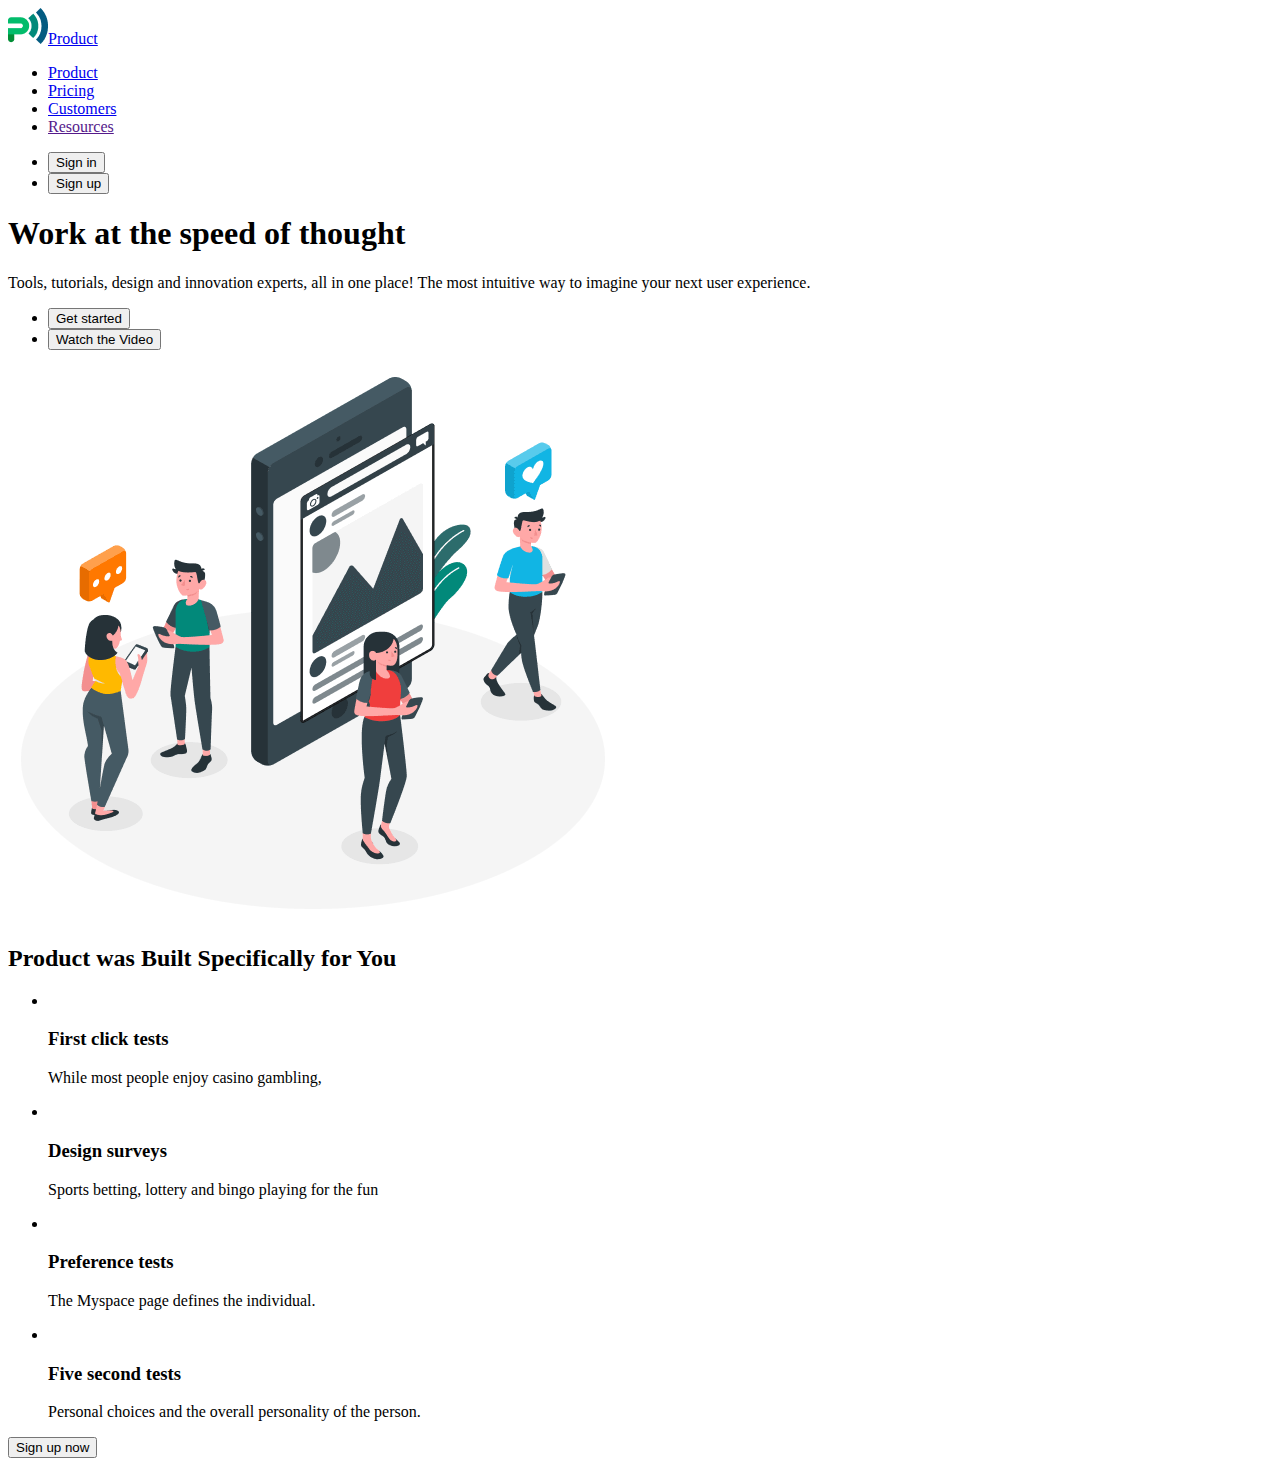
==== index.html @ 496a437f "add html and img" ====
<!DOCTYPE html>
<html lang="en">
  <head>
    <meta charset="UTF-8" />
    <meta name="viewport" content="width=device-width, initial-scale=1.0" />
    <title>blanded-117-7-8</title>
  </head>
  <body>
    <header>
      <nav>
        <a href="./index.html"><img src="./images/logo.png" />Product</a>
        <ul>
          <li><a href="./index.html">Product</a></li>
          <li><a href="./pricing.html">Pricing</a></li>
          <li><a href="./customers.html">Customers</a></li>
          <li><a href="">Resources</a></li>
        </ul>
      </nav>
      <ul>
        <li><button type="button">Sign in</button></li>
        <li><button type="button">Sign up</button></li>
      </ul>
    </header>

    <main>
      <section>
        <h1>Work at the speed of thought</h1>
        <p>
          Tools, tutorials, design and innovation experts, all in one place! The
          most intuitive way to imagine your next user experience.
        </p>
        <ul>
          <li><button type="button">Get started</button></li>
          <li><button type="button">Watch the Video</button></li>
        </ul>
        <img
          src="./images/product-section-1.png"
          alt="image-1"
          width="610"
          height="555"
        />
      </section>
      <section>
        <h2>Product was Built Specifically for You</h2>
        <ul>
          <li>
            <img src="" alt="" />
            <h3>First click tests</h3>
            <p>While most people enjoy casino gambling,</p>
          </li>
          <li>
            <img src="" alt="" />
            <h3>Design surveys</h3>
            <p>Sports betting, lottery and bingo playing for the fun</p>
          </li>
          <li>
            <img src="" alt="" />
            <h3>Preference tests</h3>
            <p>The Myspace page defines the individual.</p>
          </li>
          <li>
            <img src="" alt="" />
            <h3>Five second tests</h3>
            <p>Personal choices and the overall personality of the person.</p>
          </li>
        </ul>
        <button type="button">Sign up now</button>
      </section>
    </main>

    <footer></footer>
  </body>
</html>
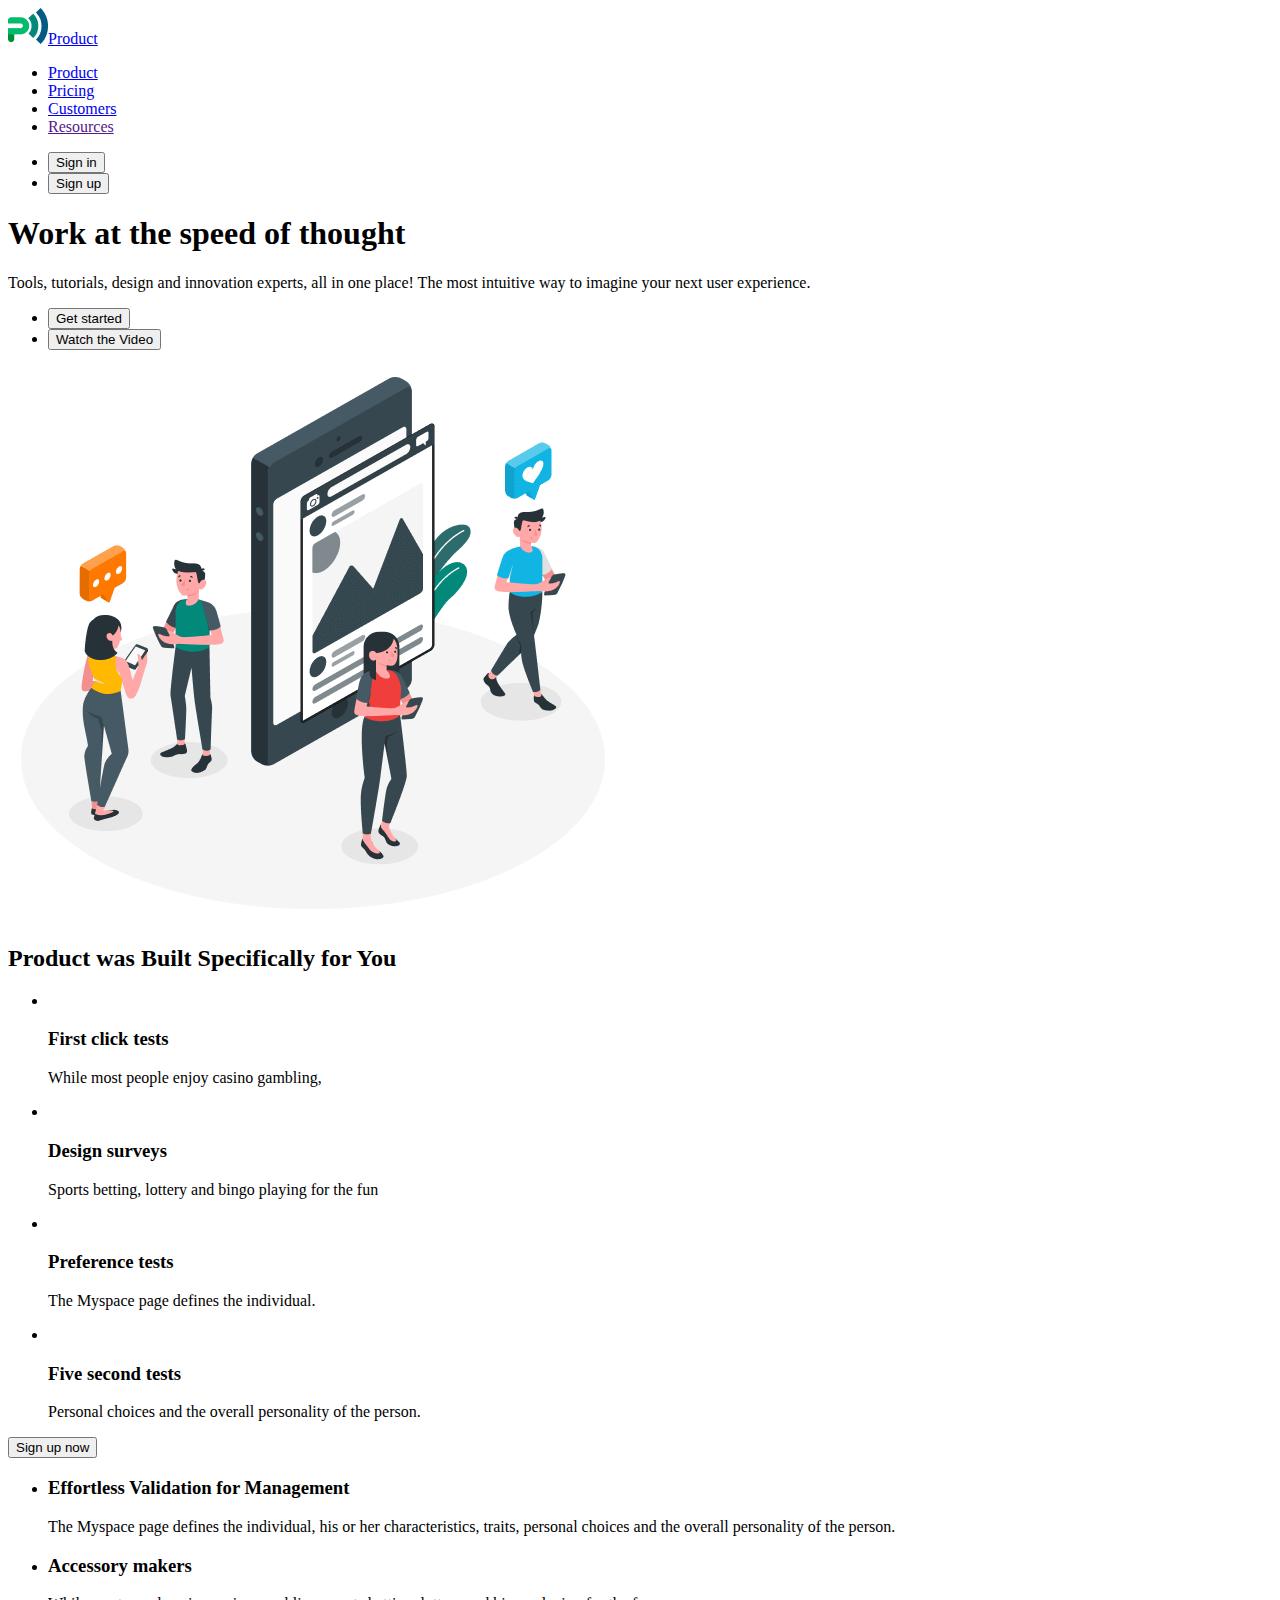
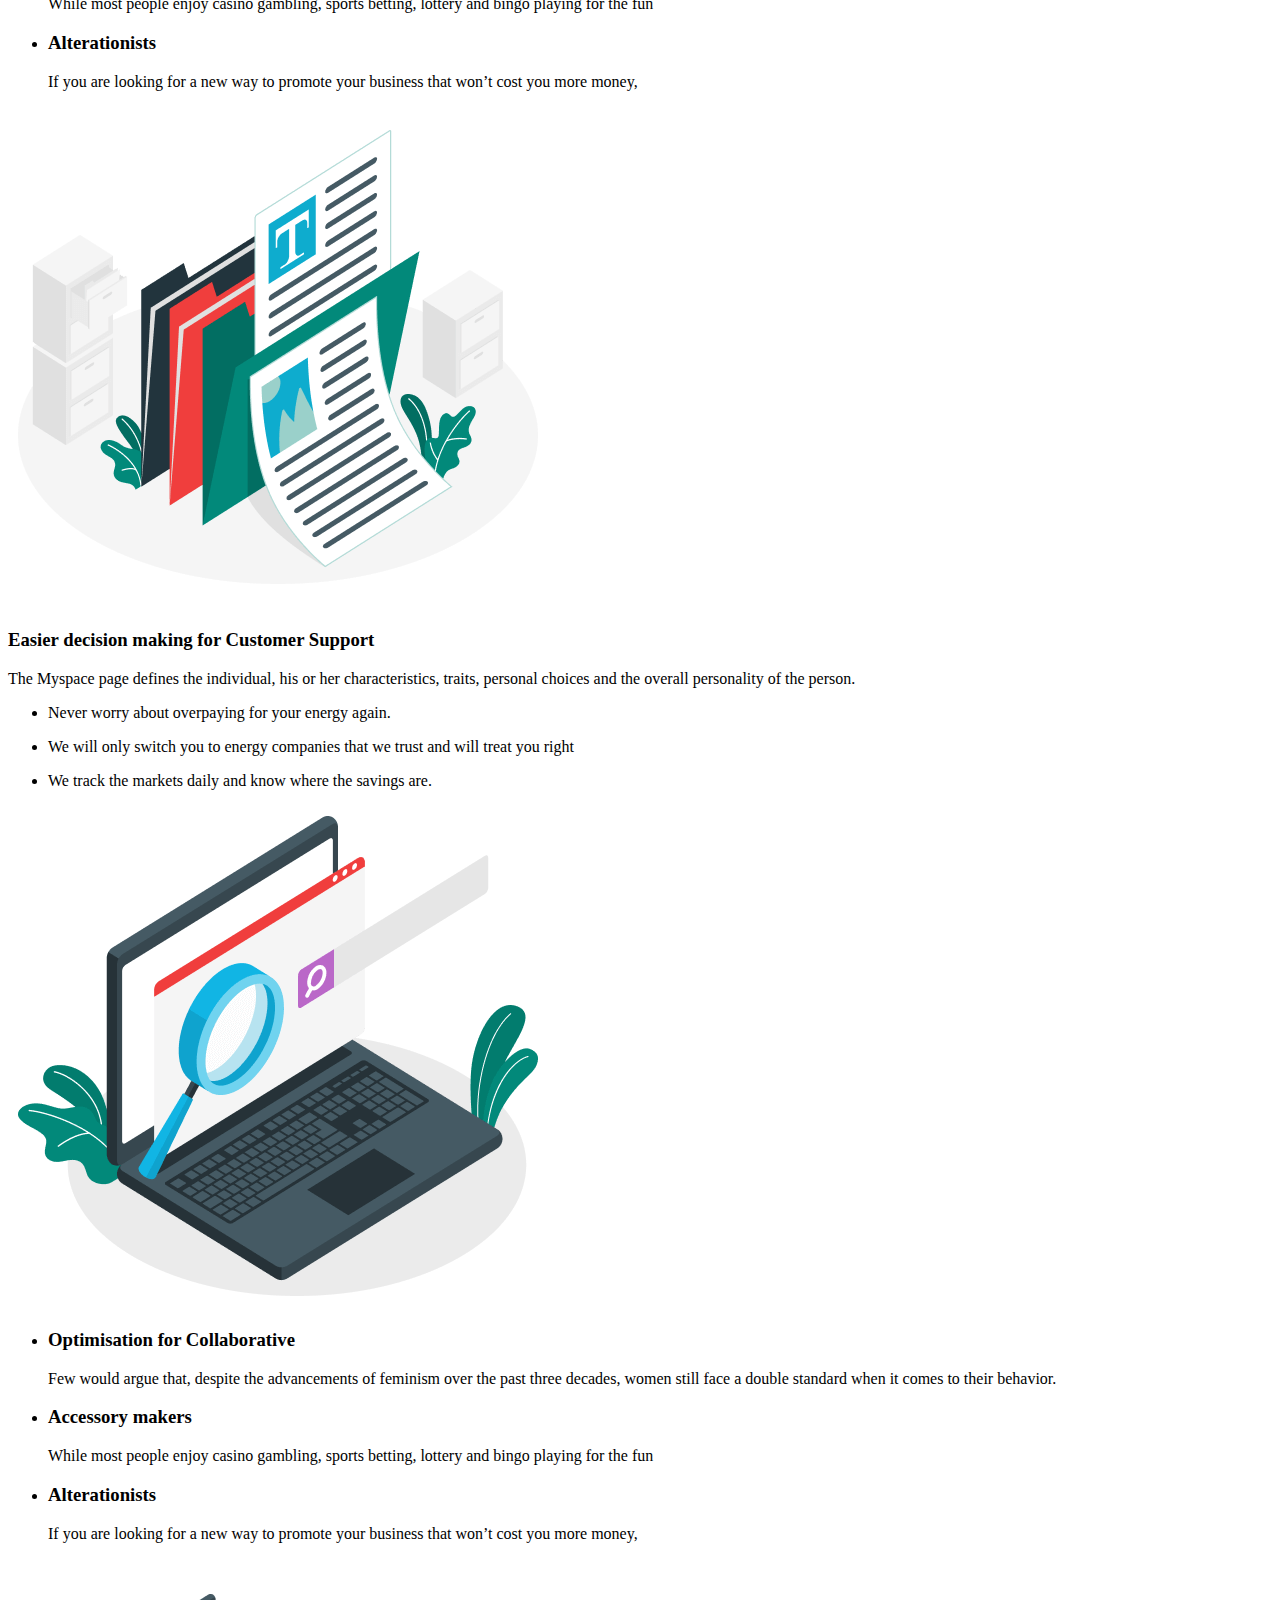
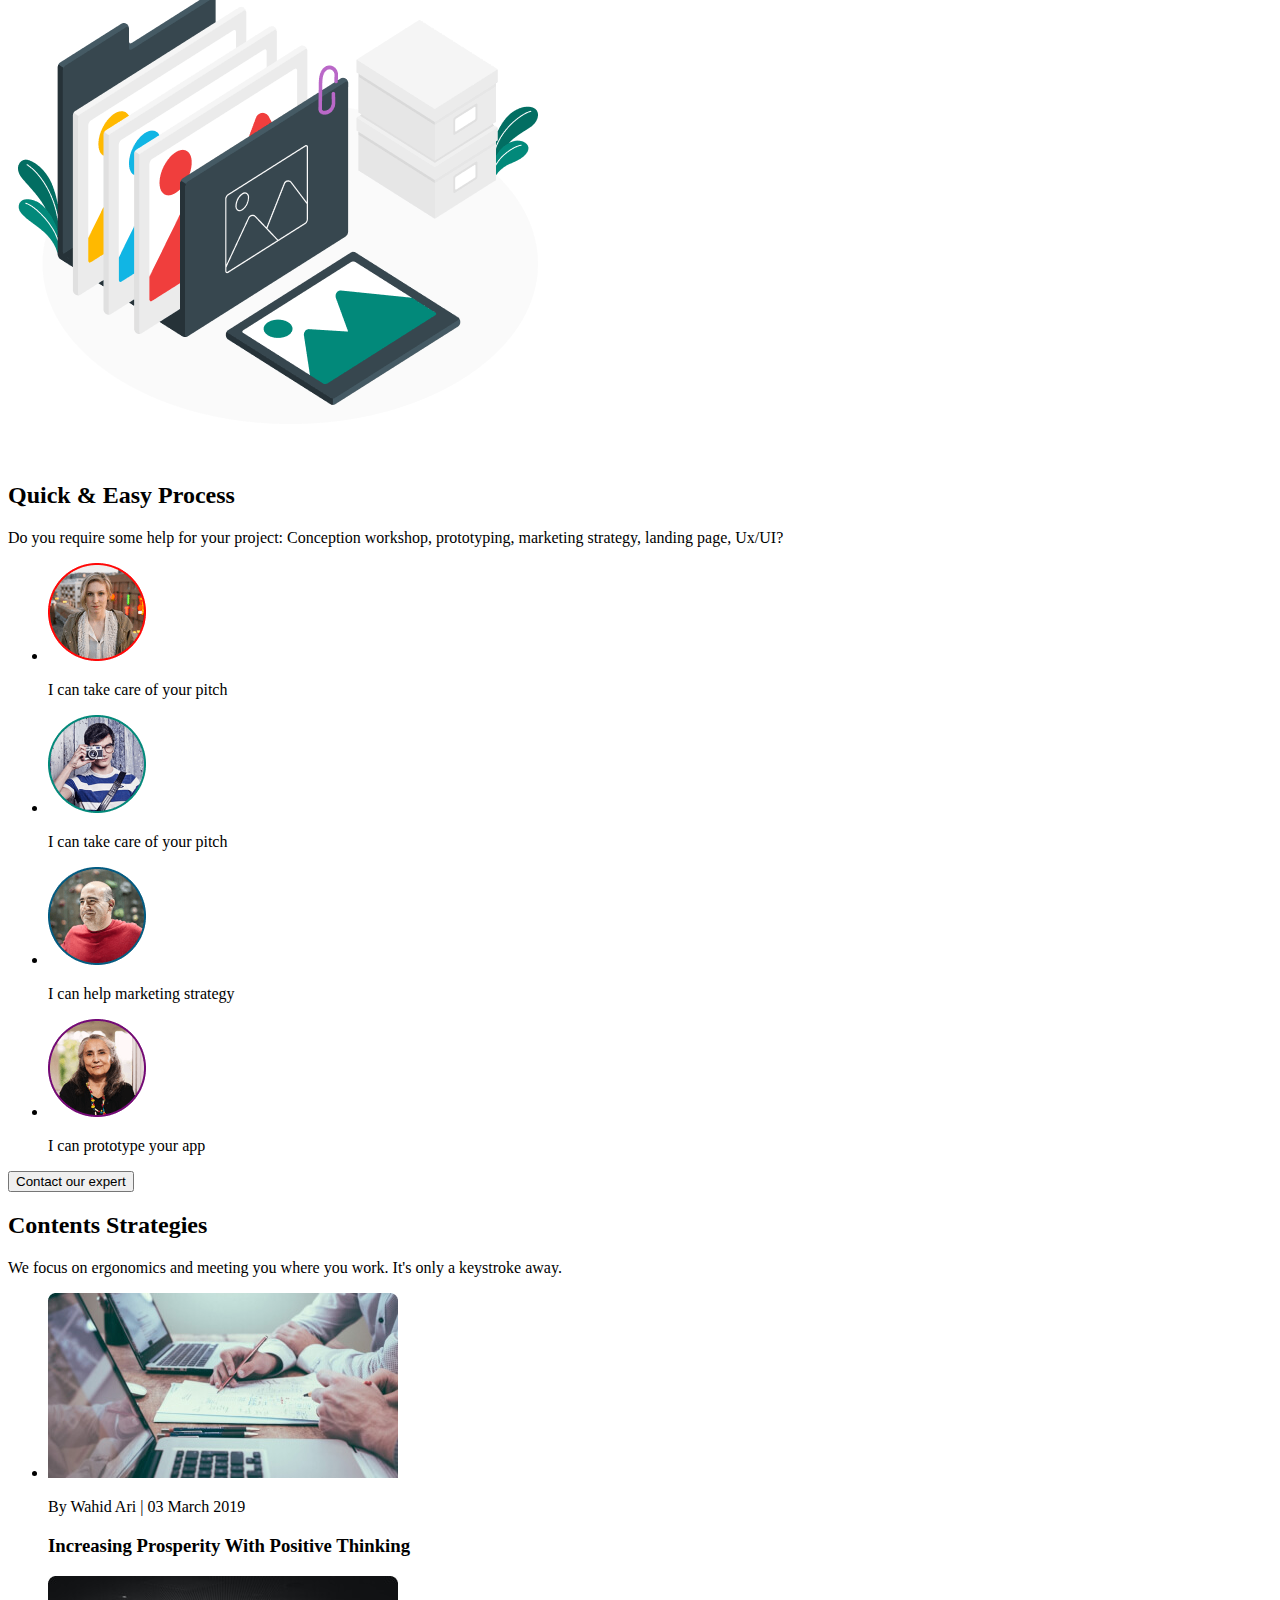
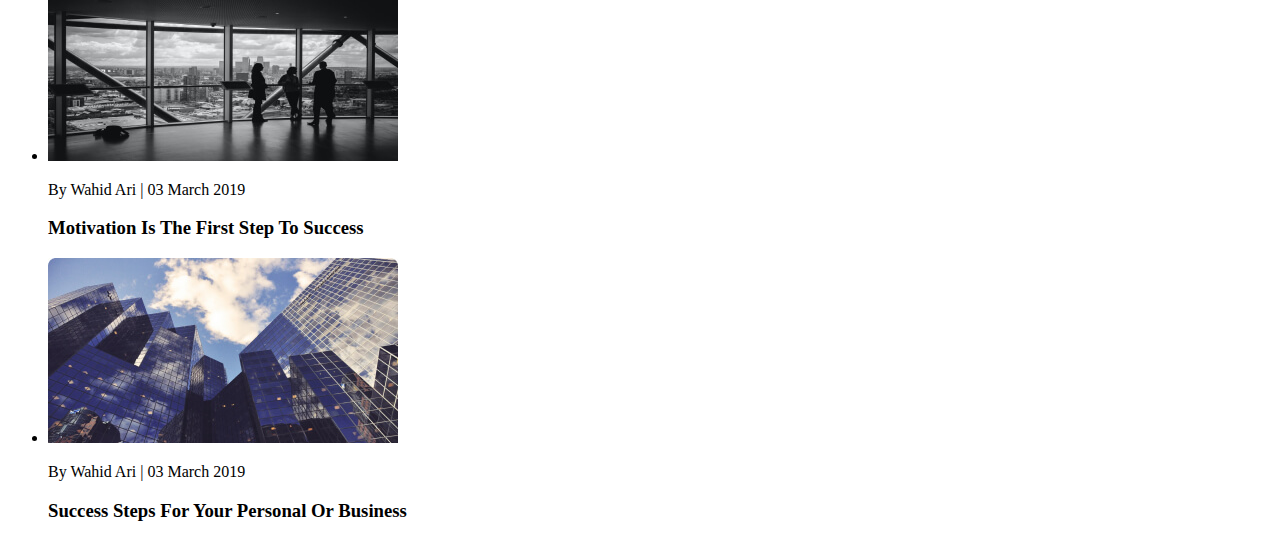
==== commit 043cd9dd: "add html and img" ====
--- a/index.html
+++ b/index.html
@@ -66,6 +66,138 @@
         </ul>
         <button type="button">Sign up now</button>
       </section>
+
+      <section>
+        <ul>
+          <li>
+            <h3>Effortless Validation for Management</h3>
+            <p>
+              The Myspace page defines the individual, his or her
+              characteristics, traits, personal choices and the overall
+              personality of the person.
+            </p>
+          </li>
+          <li>
+            <h3>Accessory makers</h3>
+            <p>
+              While most people enjoy casino gambling, sports betting, lottery
+              and bingo playing for the fun
+            </p>
+          </li>
+          <li>
+            <h3>Alterationists</h3>
+            <p>
+              If you are looking for a new way to promote your business that
+              won’t cost you more money,
+            </p>
+          </li>
+        </ul>
+        <img src="./images/management-img.png" alt="management-img" />
+      </section>
+
+      <section>
+        <h3>Easier decision making for Customer Support</h3>
+        <p>
+          The Myspace page defines the individual, his or her characteristics,
+          traits, personal choices and the overall personality of the person.
+        </p>
+        <ul>
+          <li>
+            <p>Never worry about overpaying for your energy again.</p>
+          </li>
+          <li>
+            <p>
+              We will only switch you to energy companies that we trust and will
+              treat you right
+            </p>
+          </li>
+          <li>
+            <p>We track the markets daily and know where the savings are.</p>
+          </li>
+        </ul>
+        <img src="./images/support-img.png" alt="support-img" />
+      </section>
+
+      <section>
+        <ul>
+          <li>
+            <h3>Optimisation for Collaborative</h3>
+            <p>
+              Few would argue that, despite the advancements of feminism over
+              the past three decades, women still face a double standard when it
+              comes to their behavior.
+            </p>
+          </li>
+          <li>
+            <h3>Accessory makers</h3>
+            <p>
+              While most people enjoy casino gambling, sports betting, lottery
+              and bingo playing for the fun
+            </p>
+          </li>
+          <li>
+            <h3>Alterationists</h3>
+            <p>
+              If you are looking for a new way to promote your business that
+              won’t cost you more money,
+            </p>
+          </li>
+        </ul>
+        <img src="./images/collaboration-img.png" alt="collaboration-img" />
+      </section>
+
+      <section>
+        <h2>Quick & Easy Process</h2>
+        <p>
+          Do you require some help for your project: Conception workshop,
+          prototyping, marketing strategy, landing page, Ux/UI?
+        </p>
+        <ul>
+          <li>
+            <img src="./images/avatar.png" alt="avatar" />
+            <p>I can take care of your pitch</p>
+          </li>
+          <li>
+            <img src="./images/avatar-1.png" alt="avatar-1" />
+            <p>I can take care of your pitch</p>
+          </li>
+          <li>
+            <img src="./images/avatar-2.png" alt="avatar-2" />
+            <p>I can help marketing strategy</p>
+          </li>
+          <li>
+            <img src="./images/avatar-3.png" alt="avatar-3" />
+            <p>I can prototype your app</p>
+          </li>
+        </ul>
+
+        <button type="button">Contact our expert</button>
+      </section>
+
+      <section>
+        <h2>Contents Strategies</h2>
+        <p>
+          We focus on ergonomics and meeting you where you work. It's only a
+          keystroke away.
+        </p>
+        <ul>
+          <li>
+            <img src="./images/news-1.jpg" alt="news-1" />
+            <p>By Wahid Ari | 03 March 2019</p>
+            <h3>Increasing Prosperity With Positive Thinking</h3>
+          </li>
+          <li>
+            <img src="./images/news-2.jpg" alt="news-2" />
+            <p>By Wahid Ari | 03 March 2019</p>
+            <h3>Motivation Is The First Step To Success</h3>
+          </li>
+          <li>
+            <img src="./images/news-3.jpg" alt="news-3" />
+            <p>By Wahid Ari | 03 March 2019</p>
+            <h3>Success Steps For Your Personal Or Business</h3>
+          </li>
+        </ul>
+      </section>
     </main>
 
     <footer></footer>
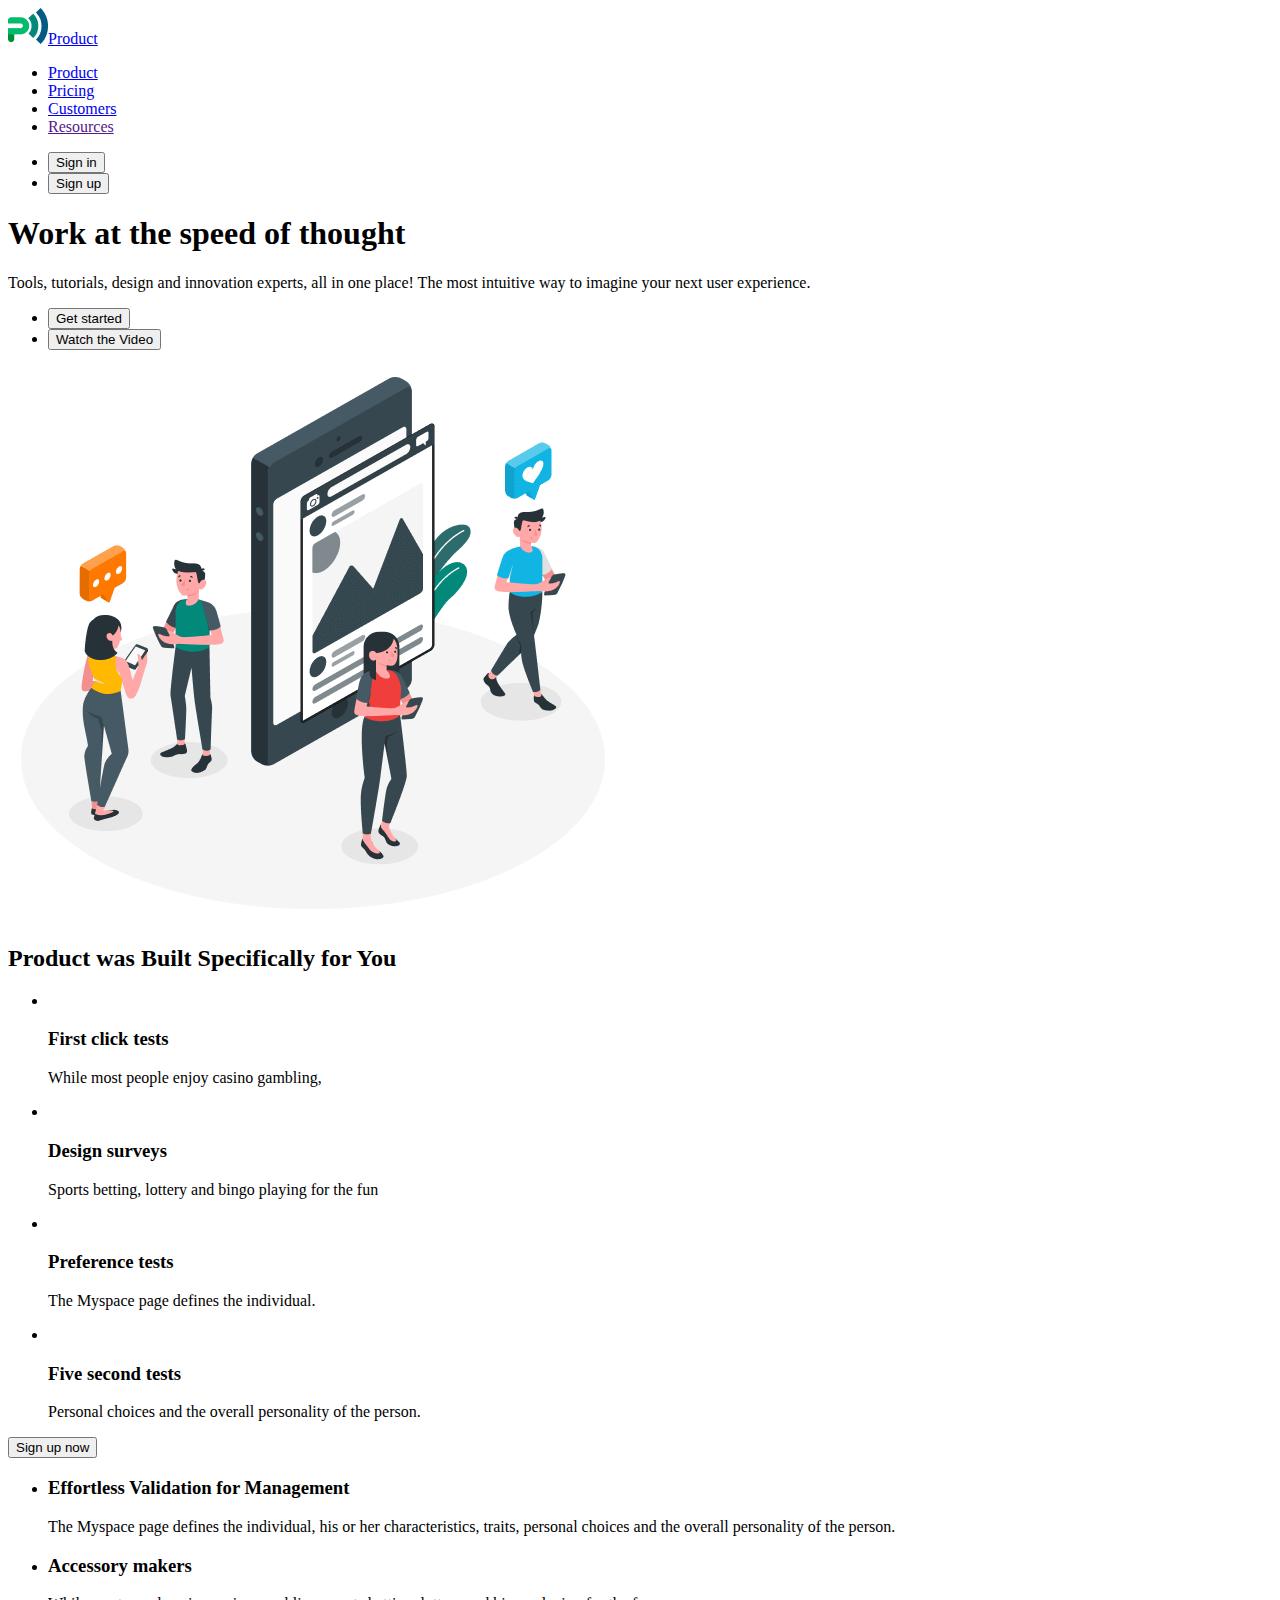
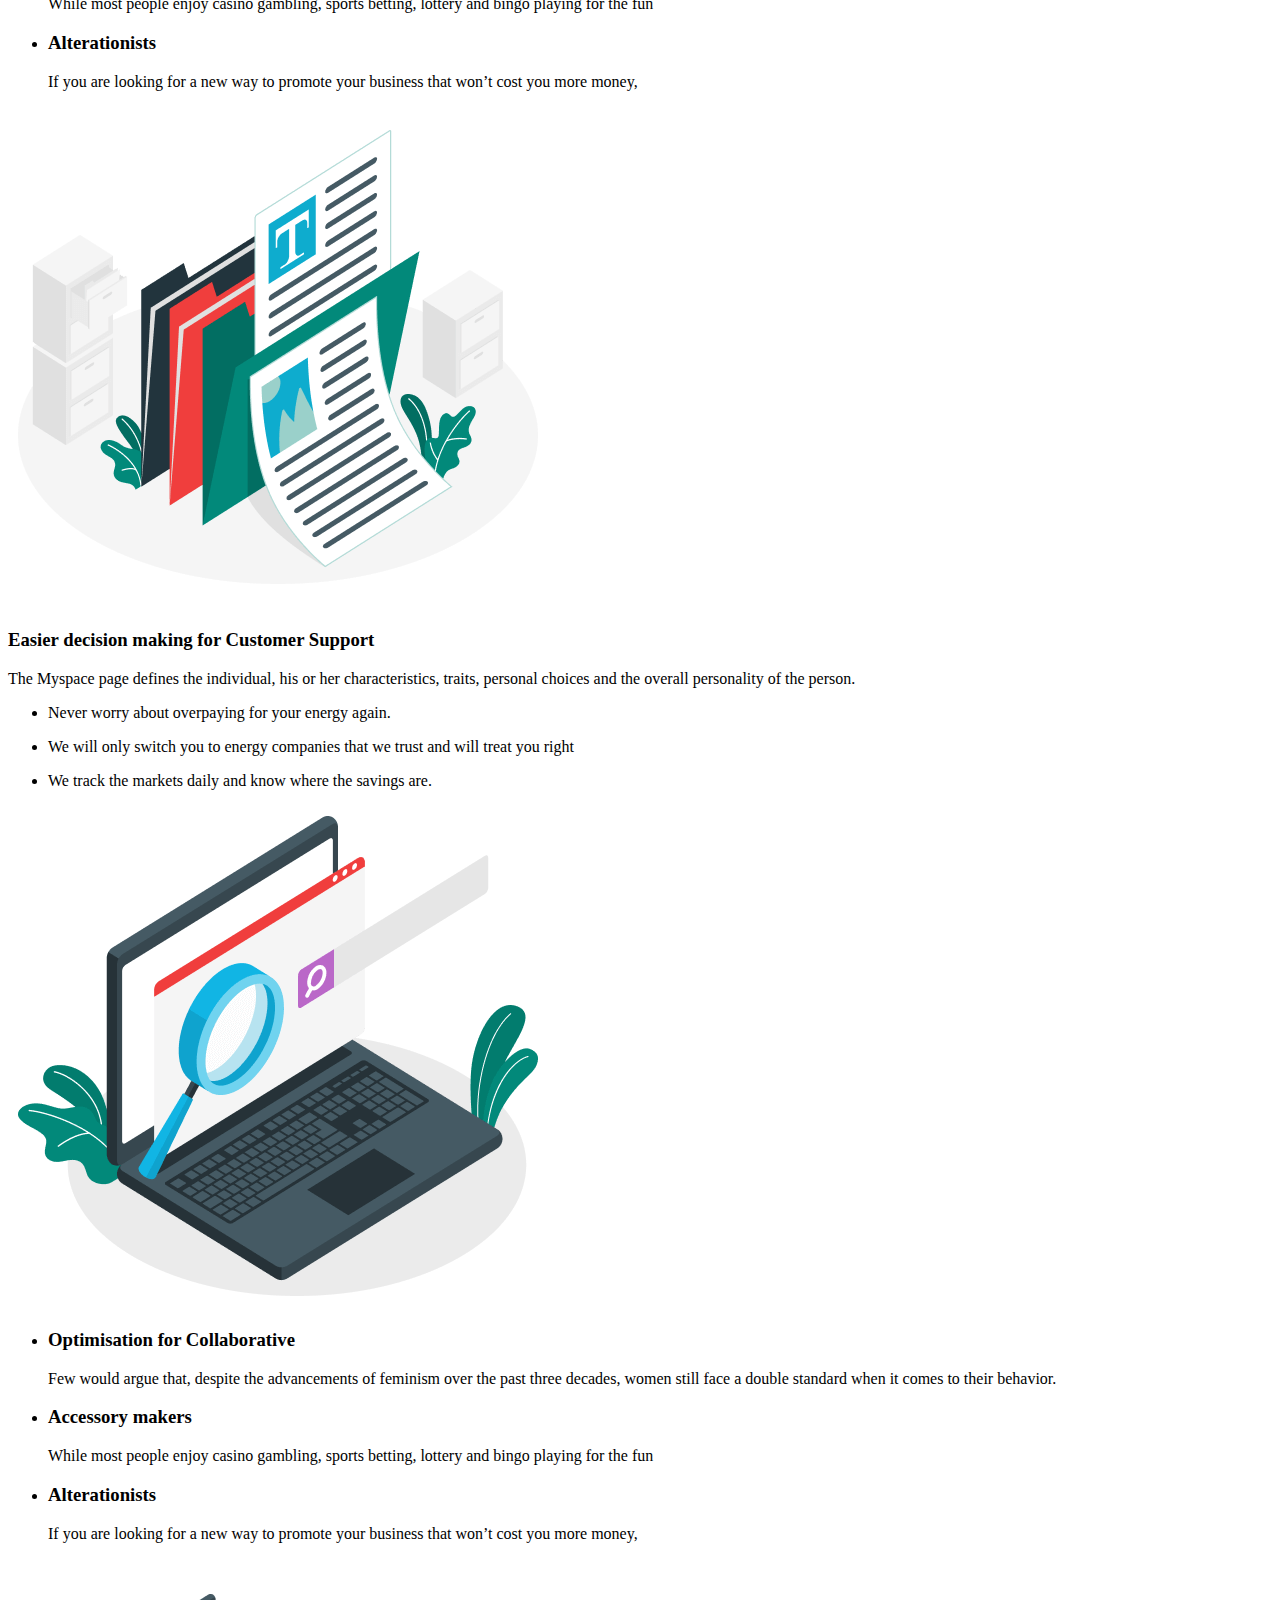
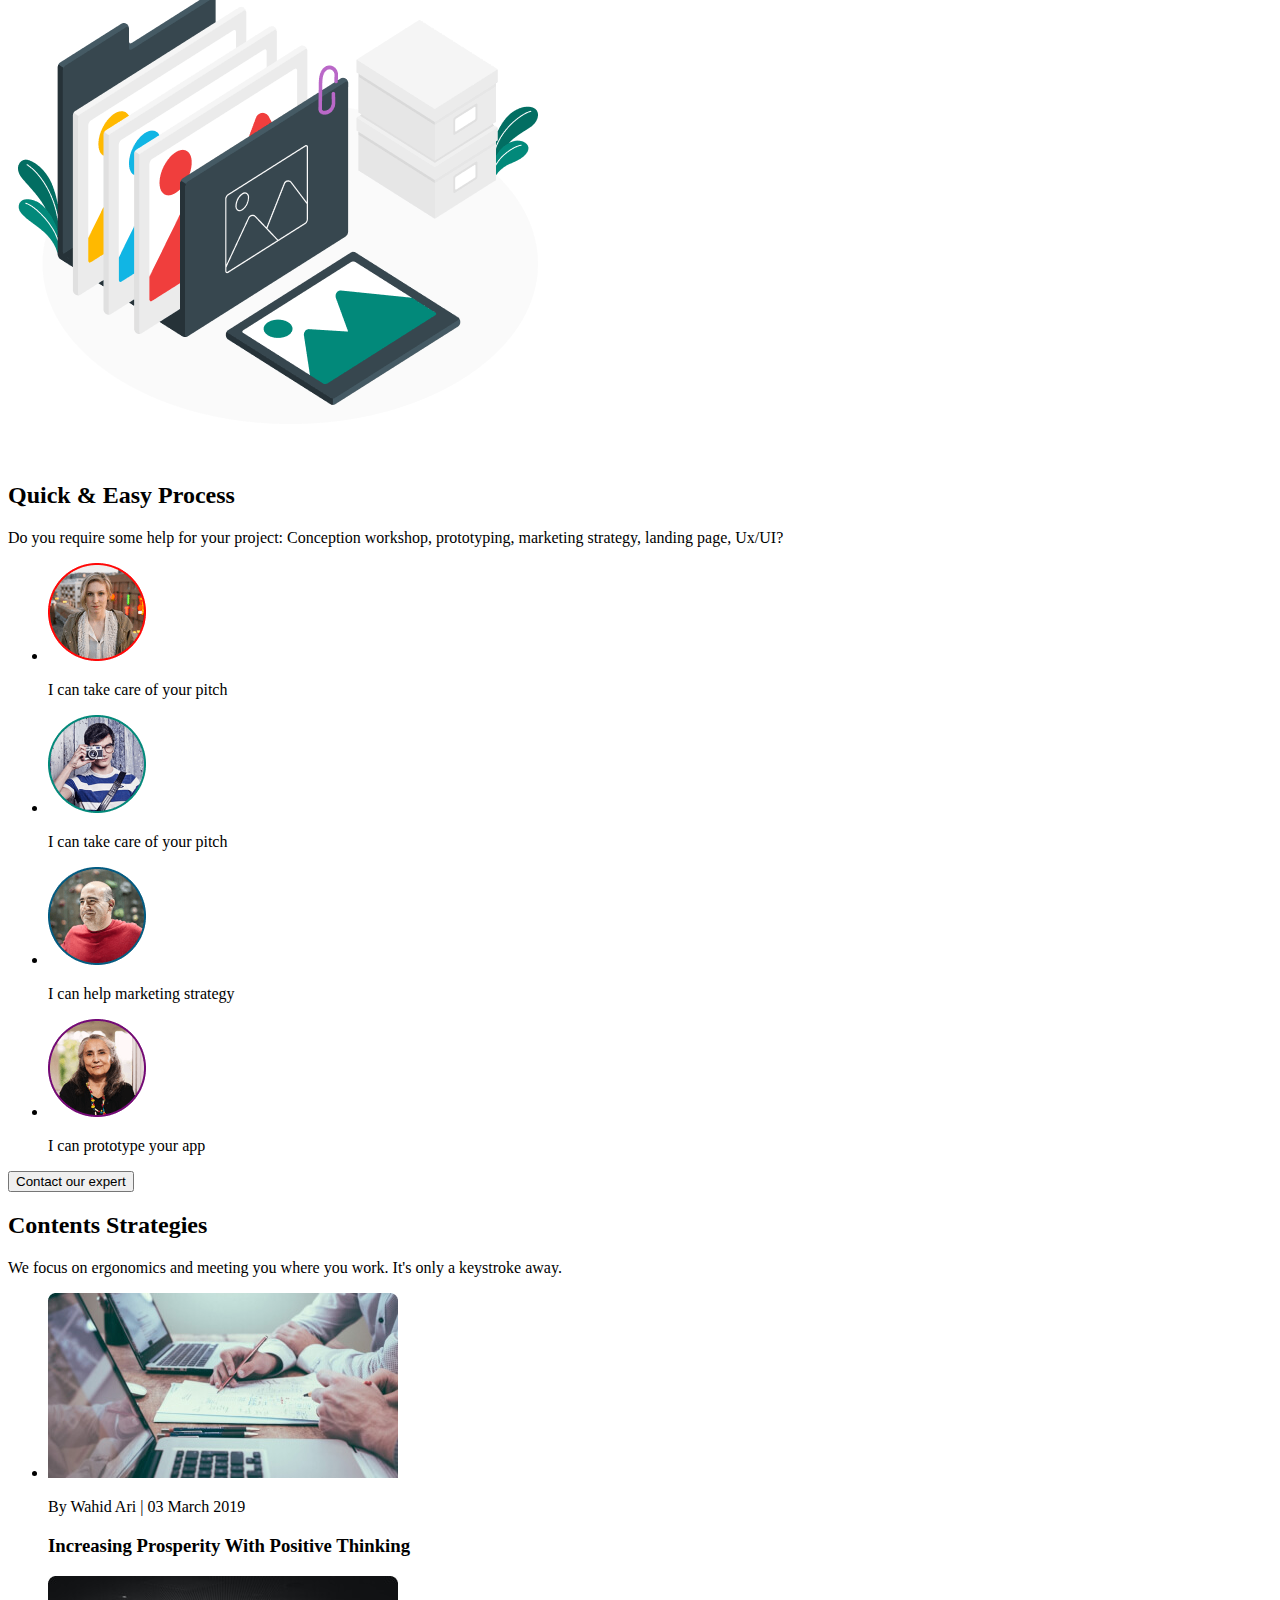
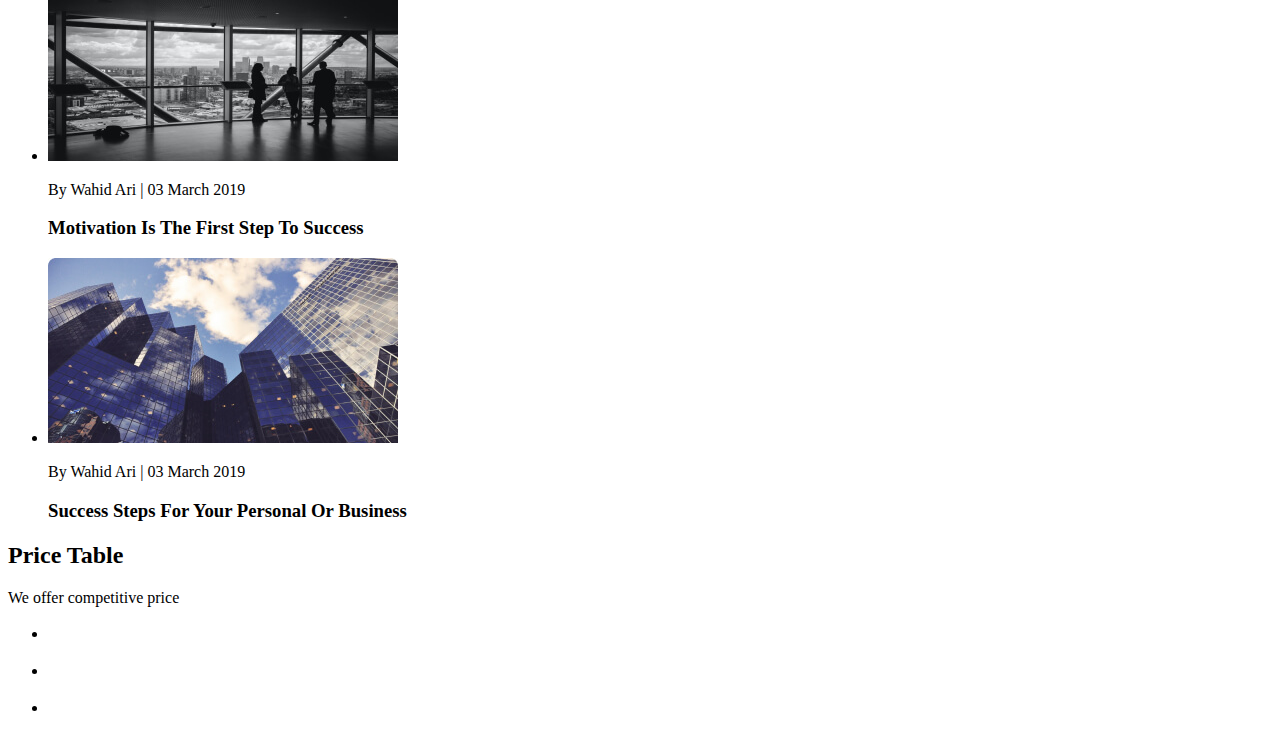
==== commit aabc9837: "add index file" ====
--- a/index.html
+++ b/index.html
@@ -198,6 +198,22 @@
           </li>
         </ul>
       </section>
+
+      <section>
+        <h2>Price Table</h2>
+        <p>We offer competitive price</p>
+        <ul>
+          <li>
+            <h3></h3>
+          </li>
+          <li>
+            <h3></h3>
+          </li>
+          <li>
+            <h3></h3>
+          </li>
+        </ul>
+      </section>
     </main>
 
     <footer></footer>
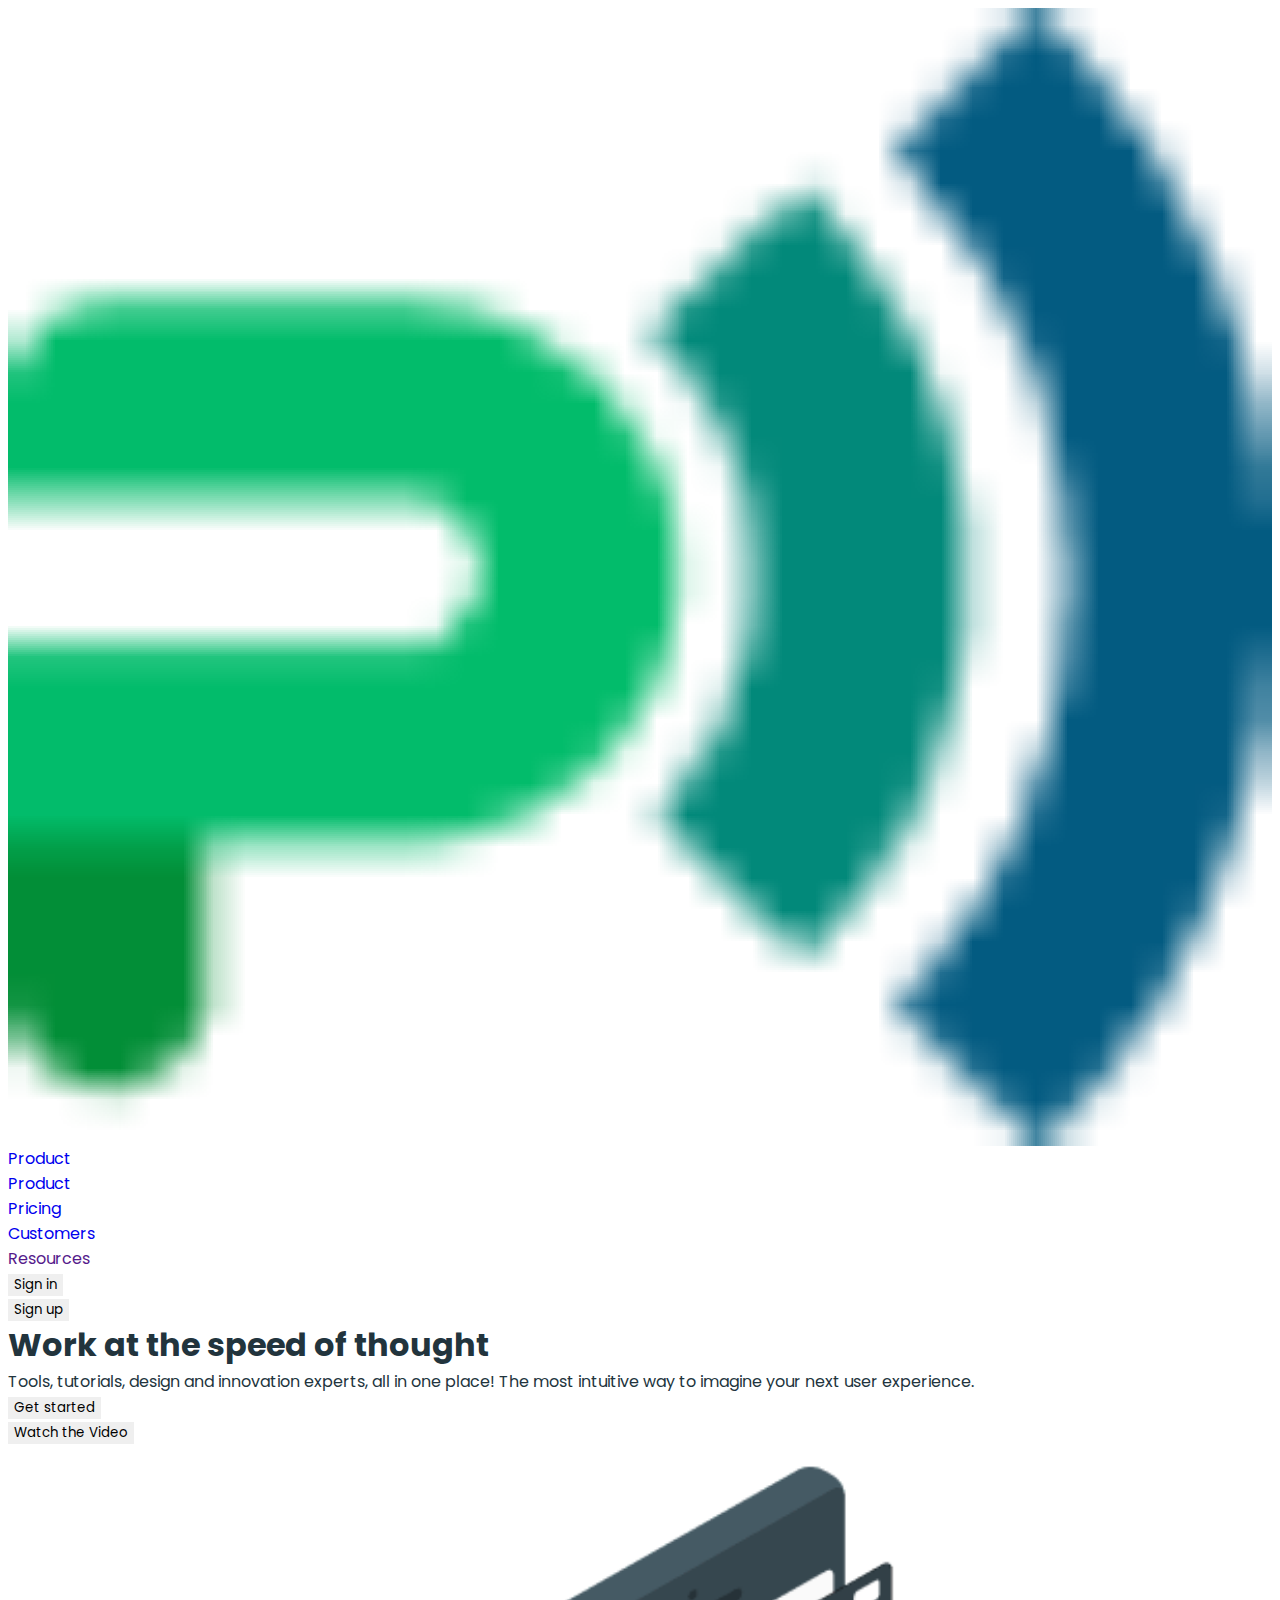
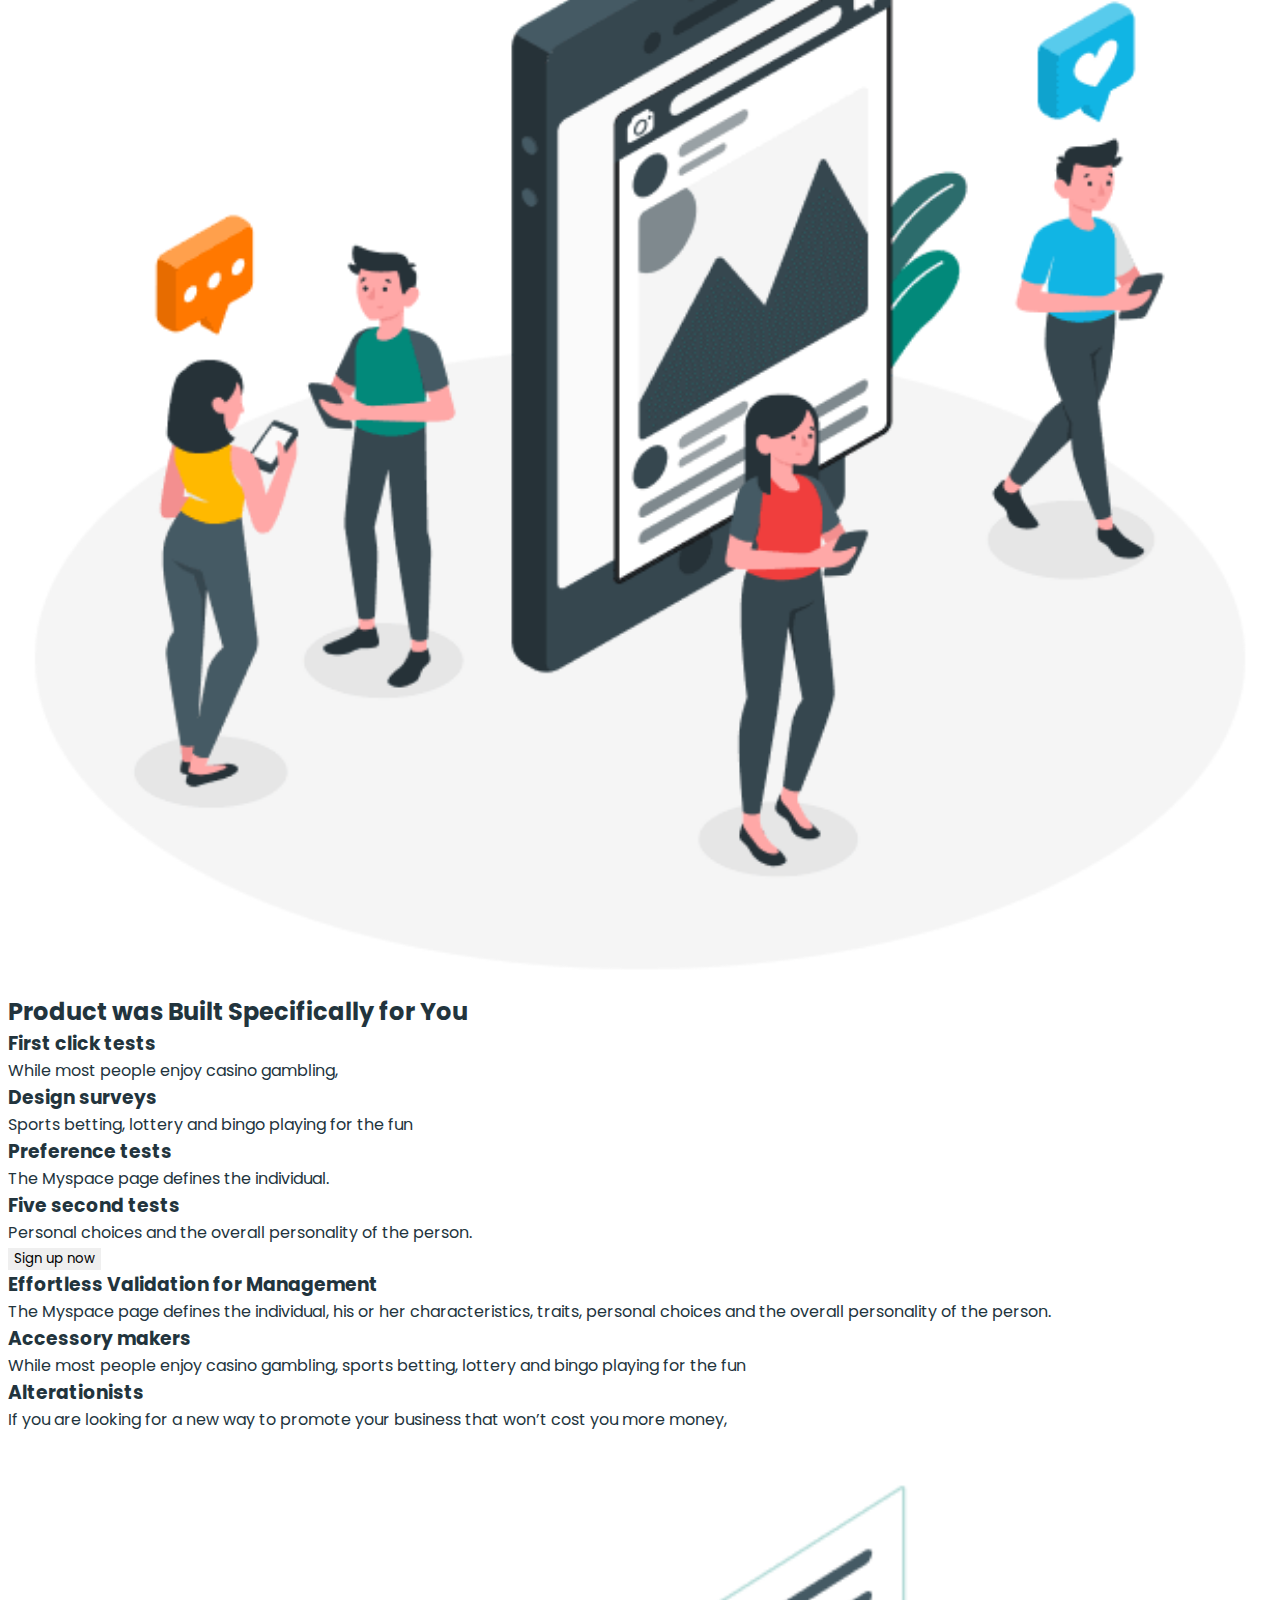
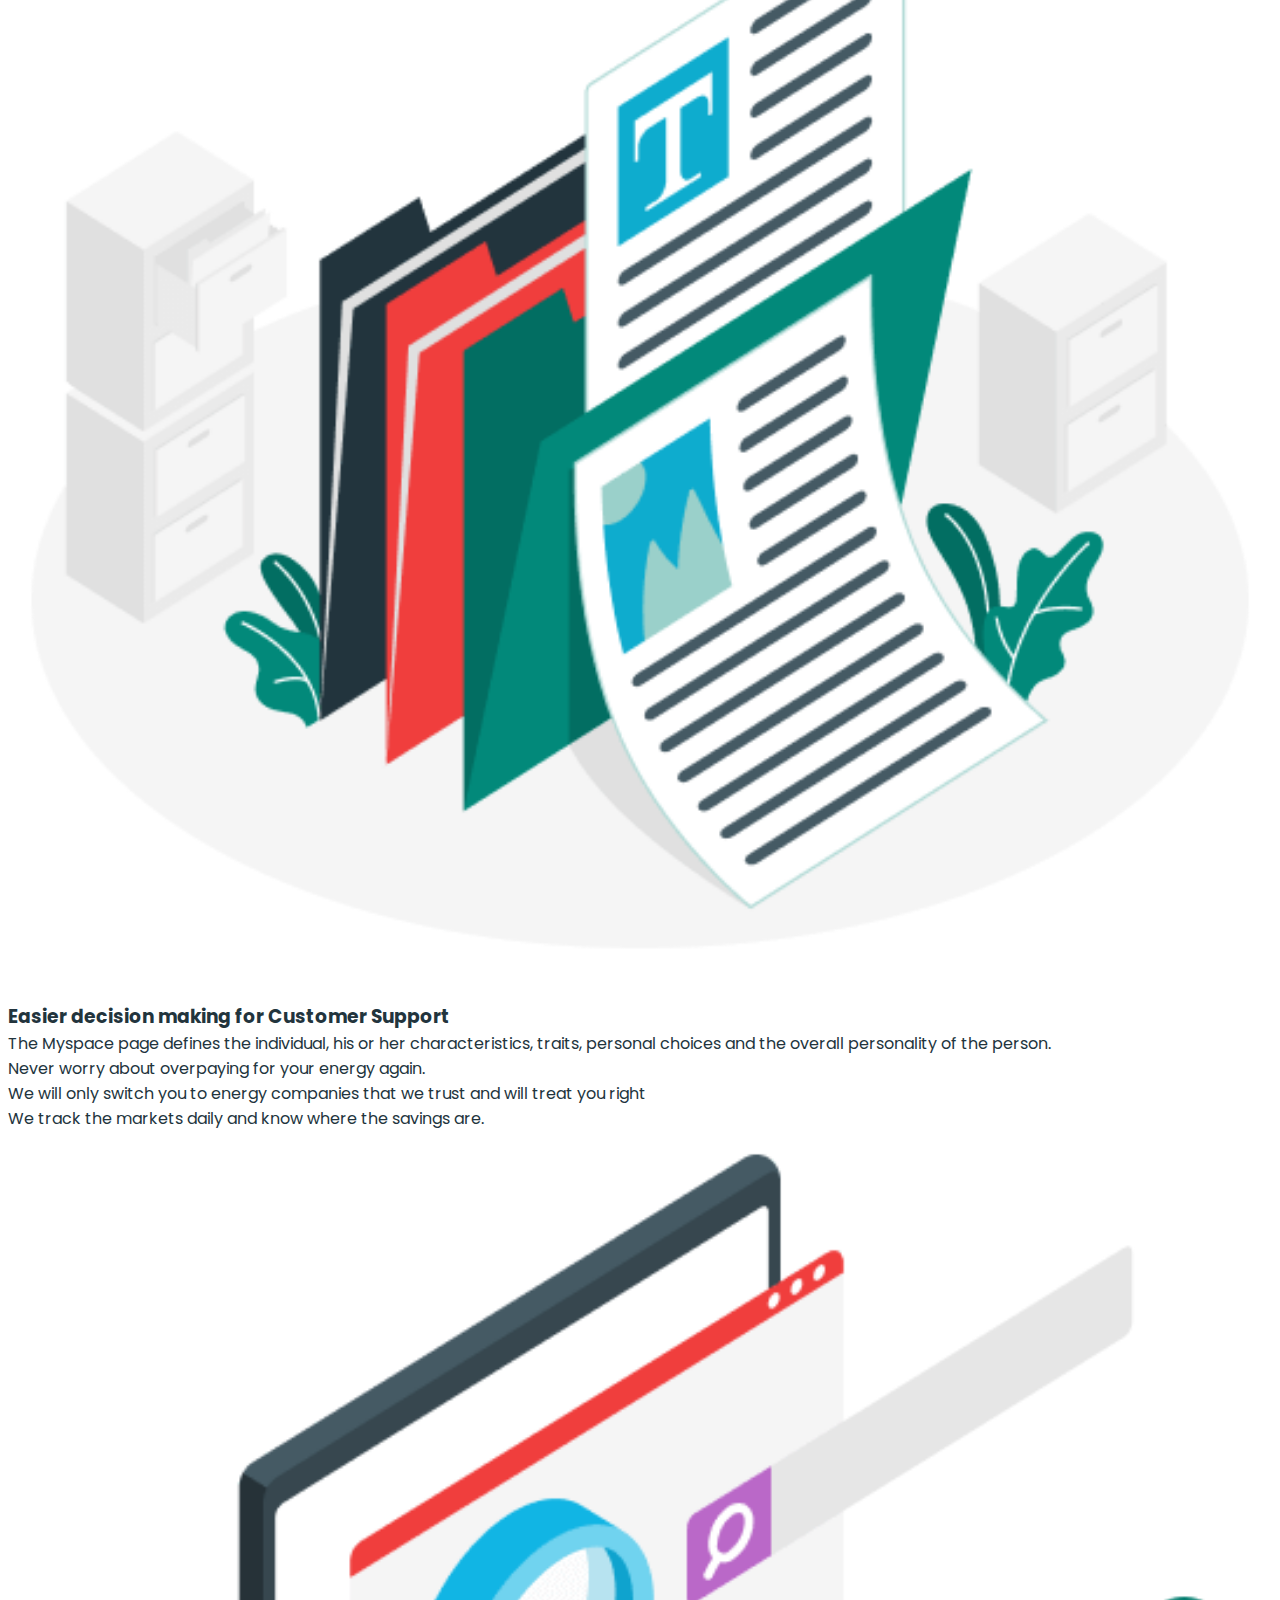
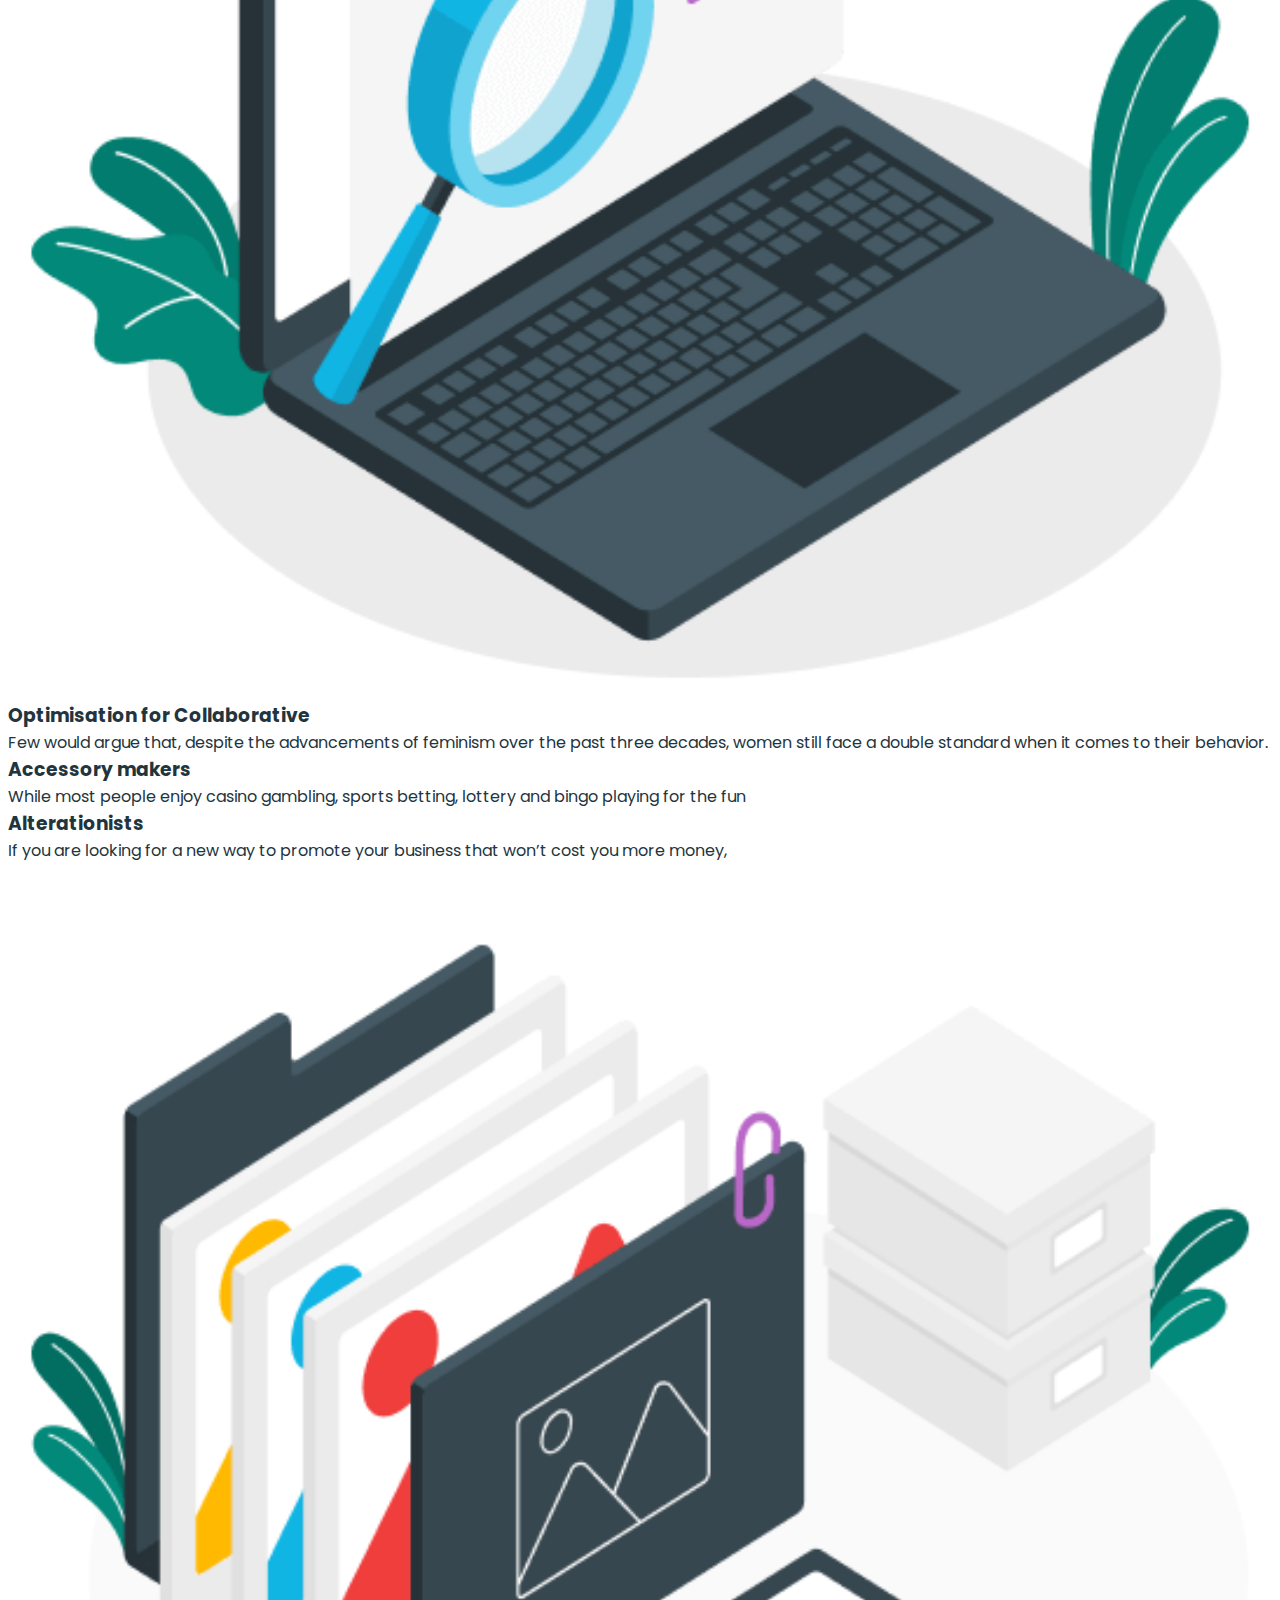
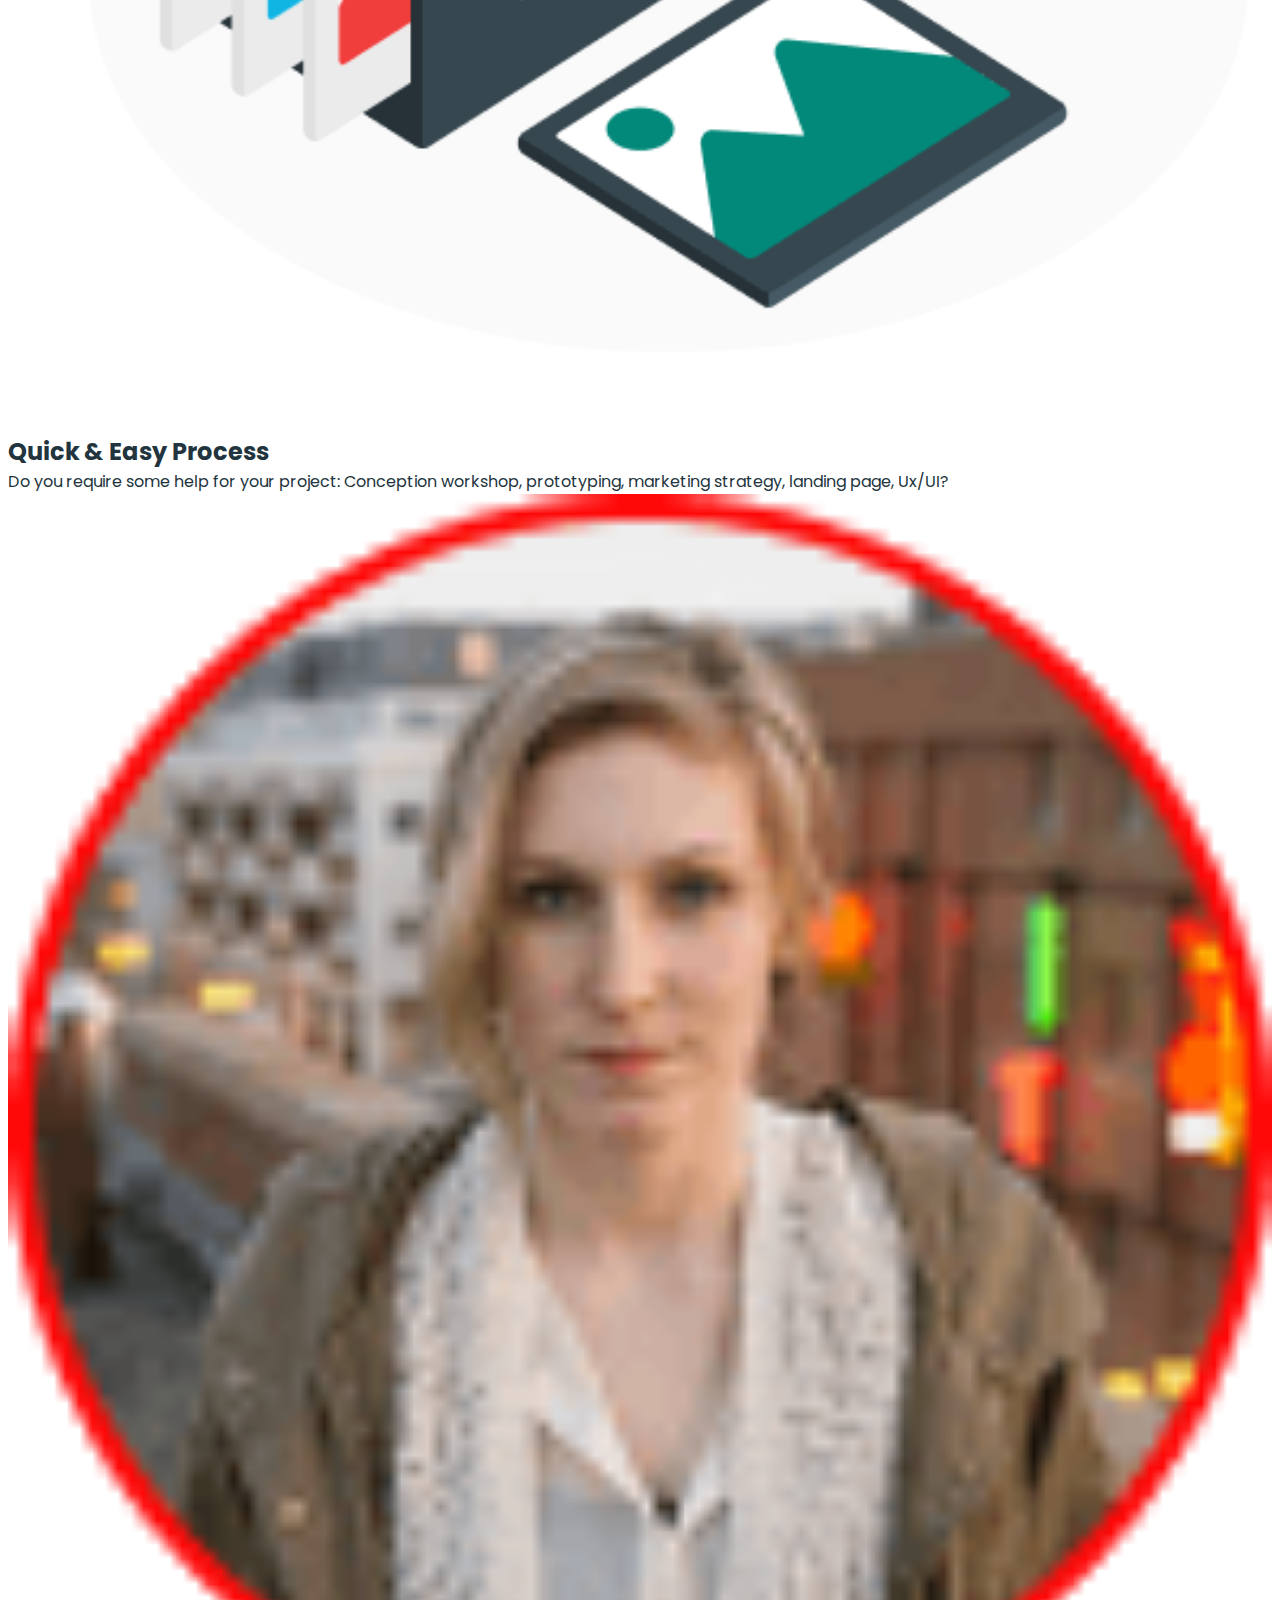
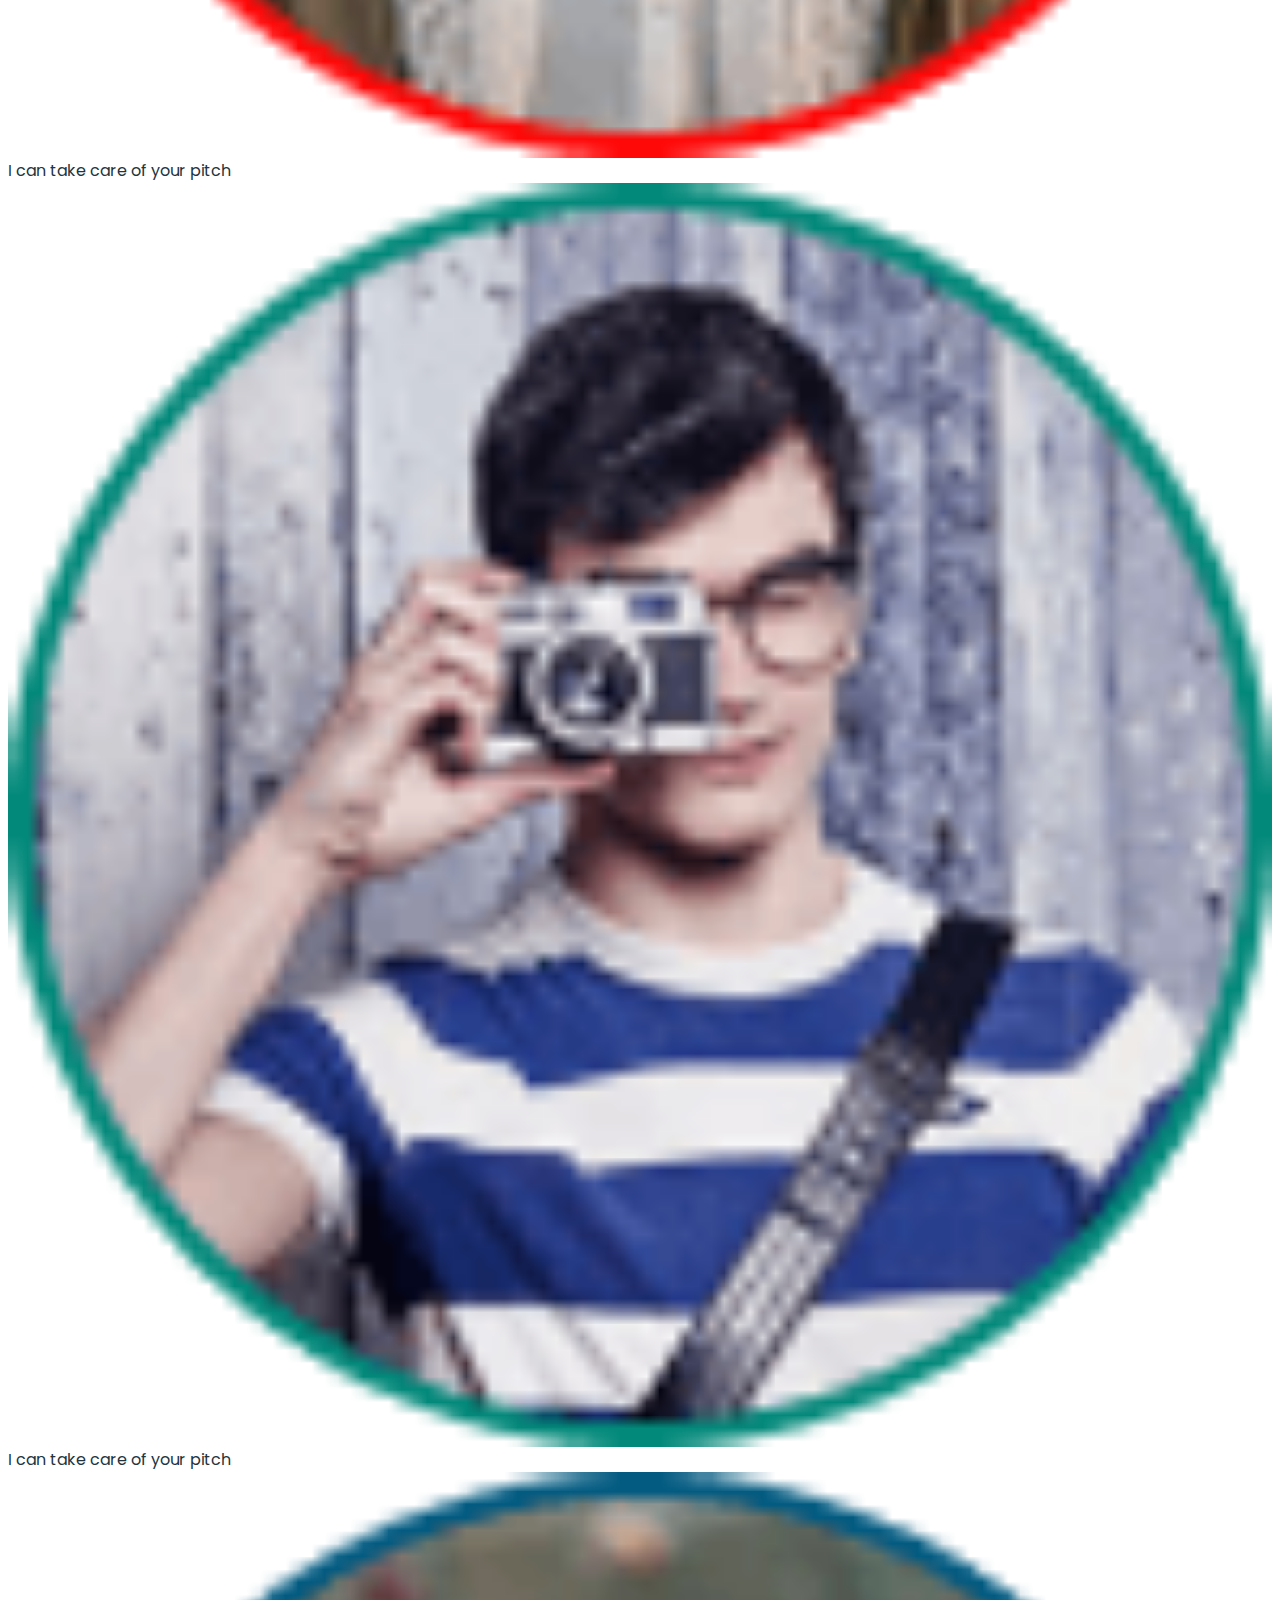
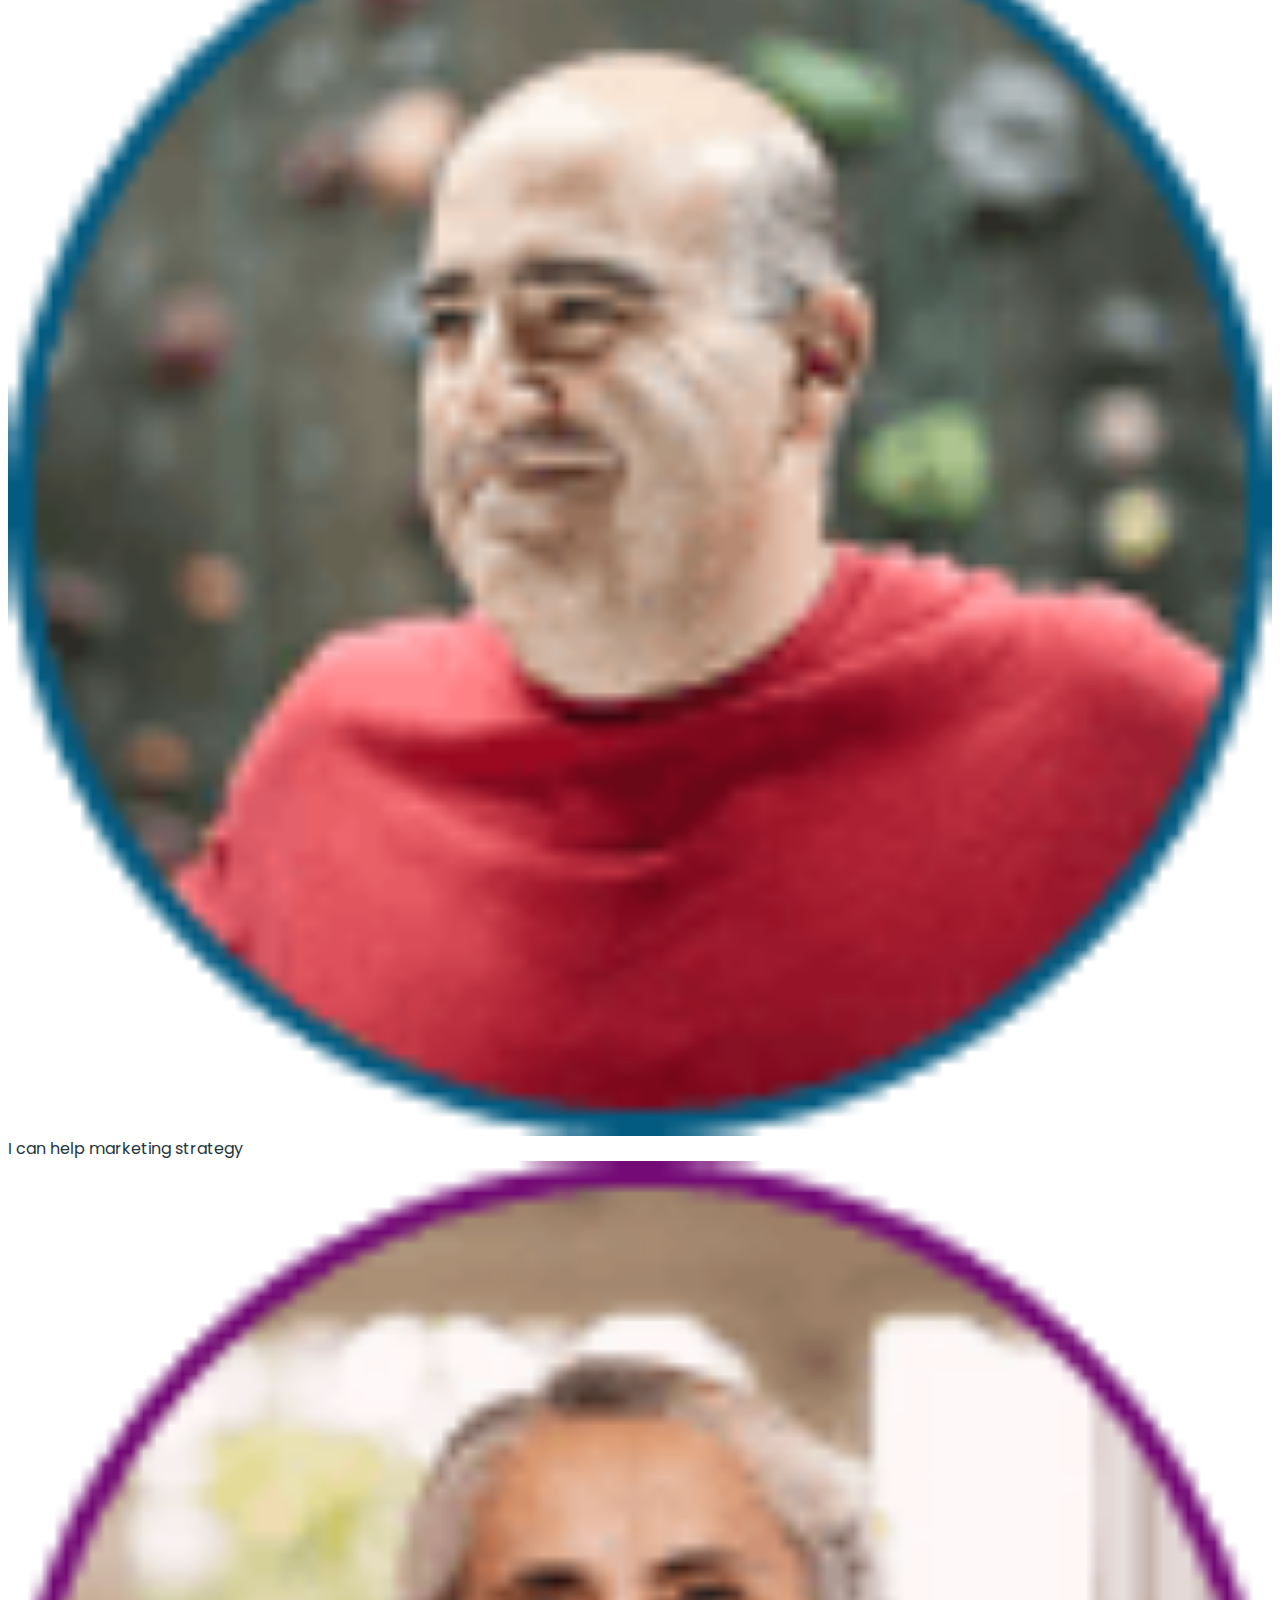
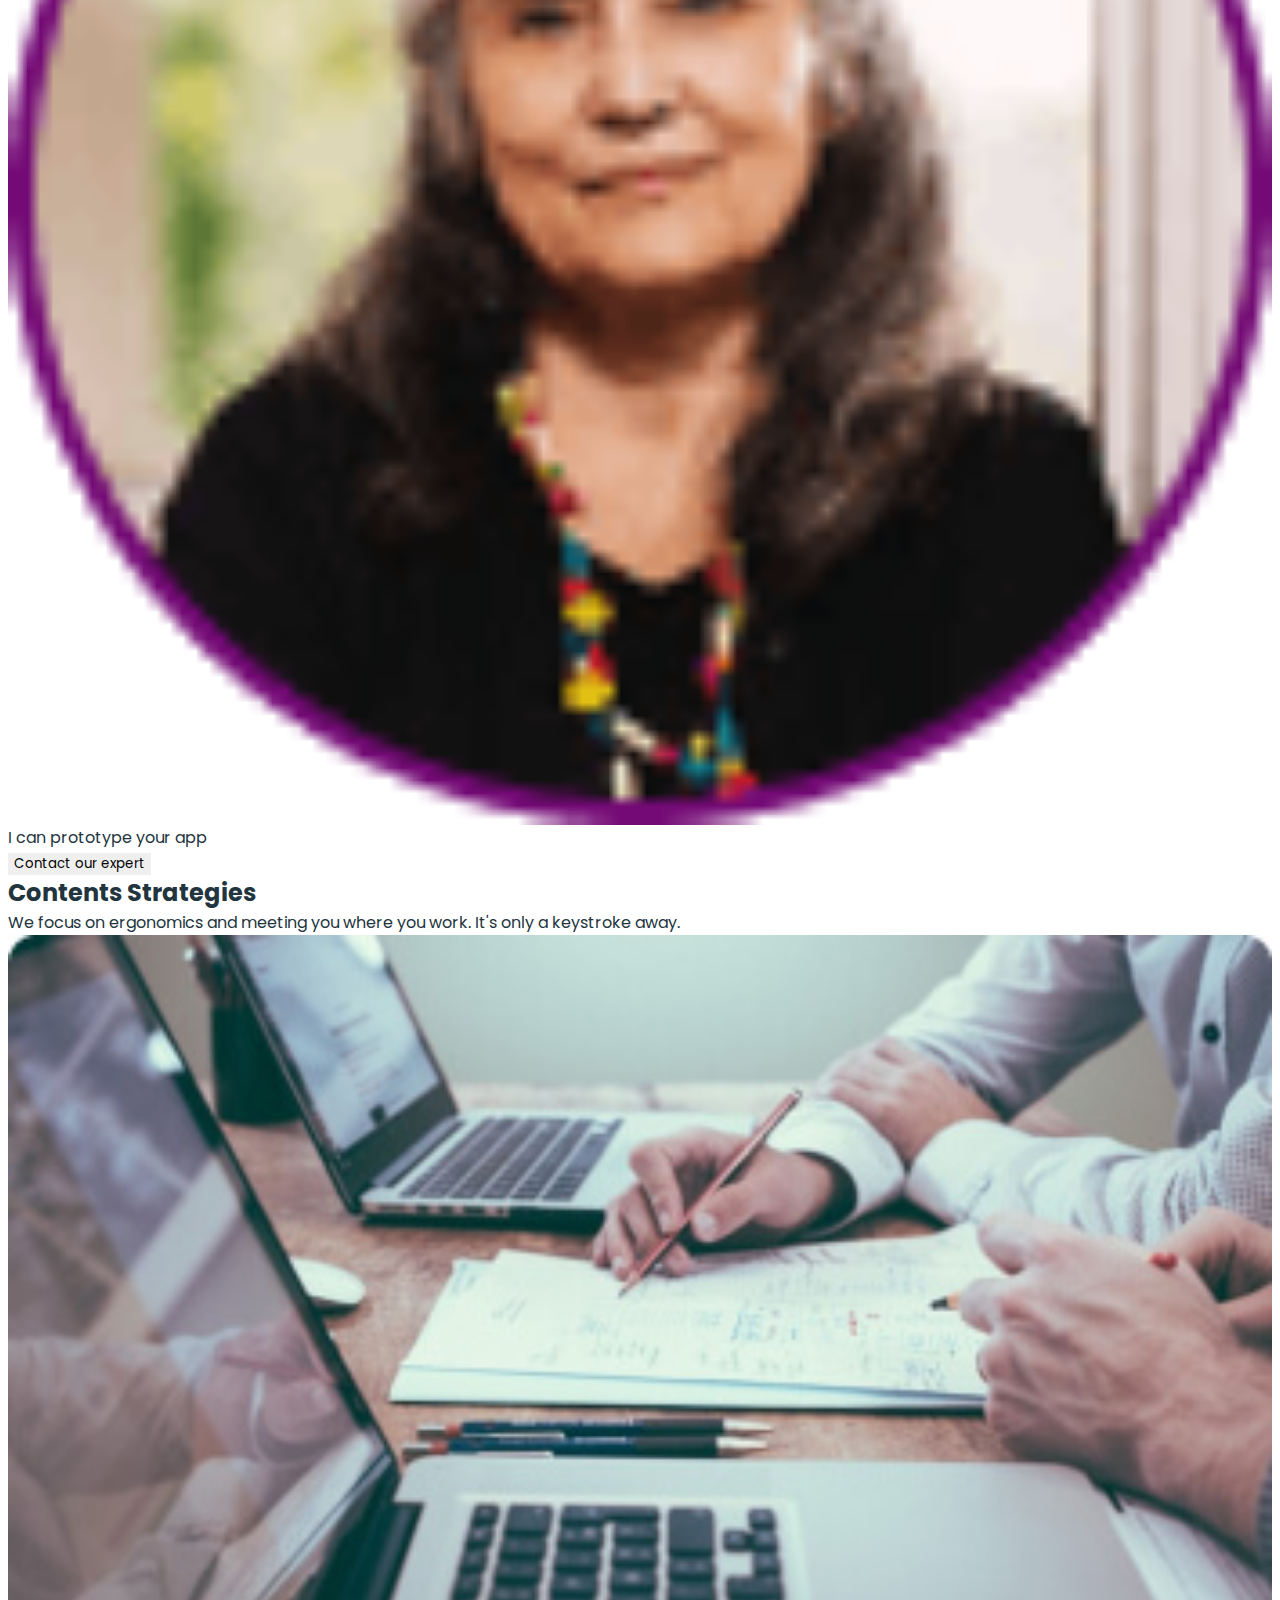
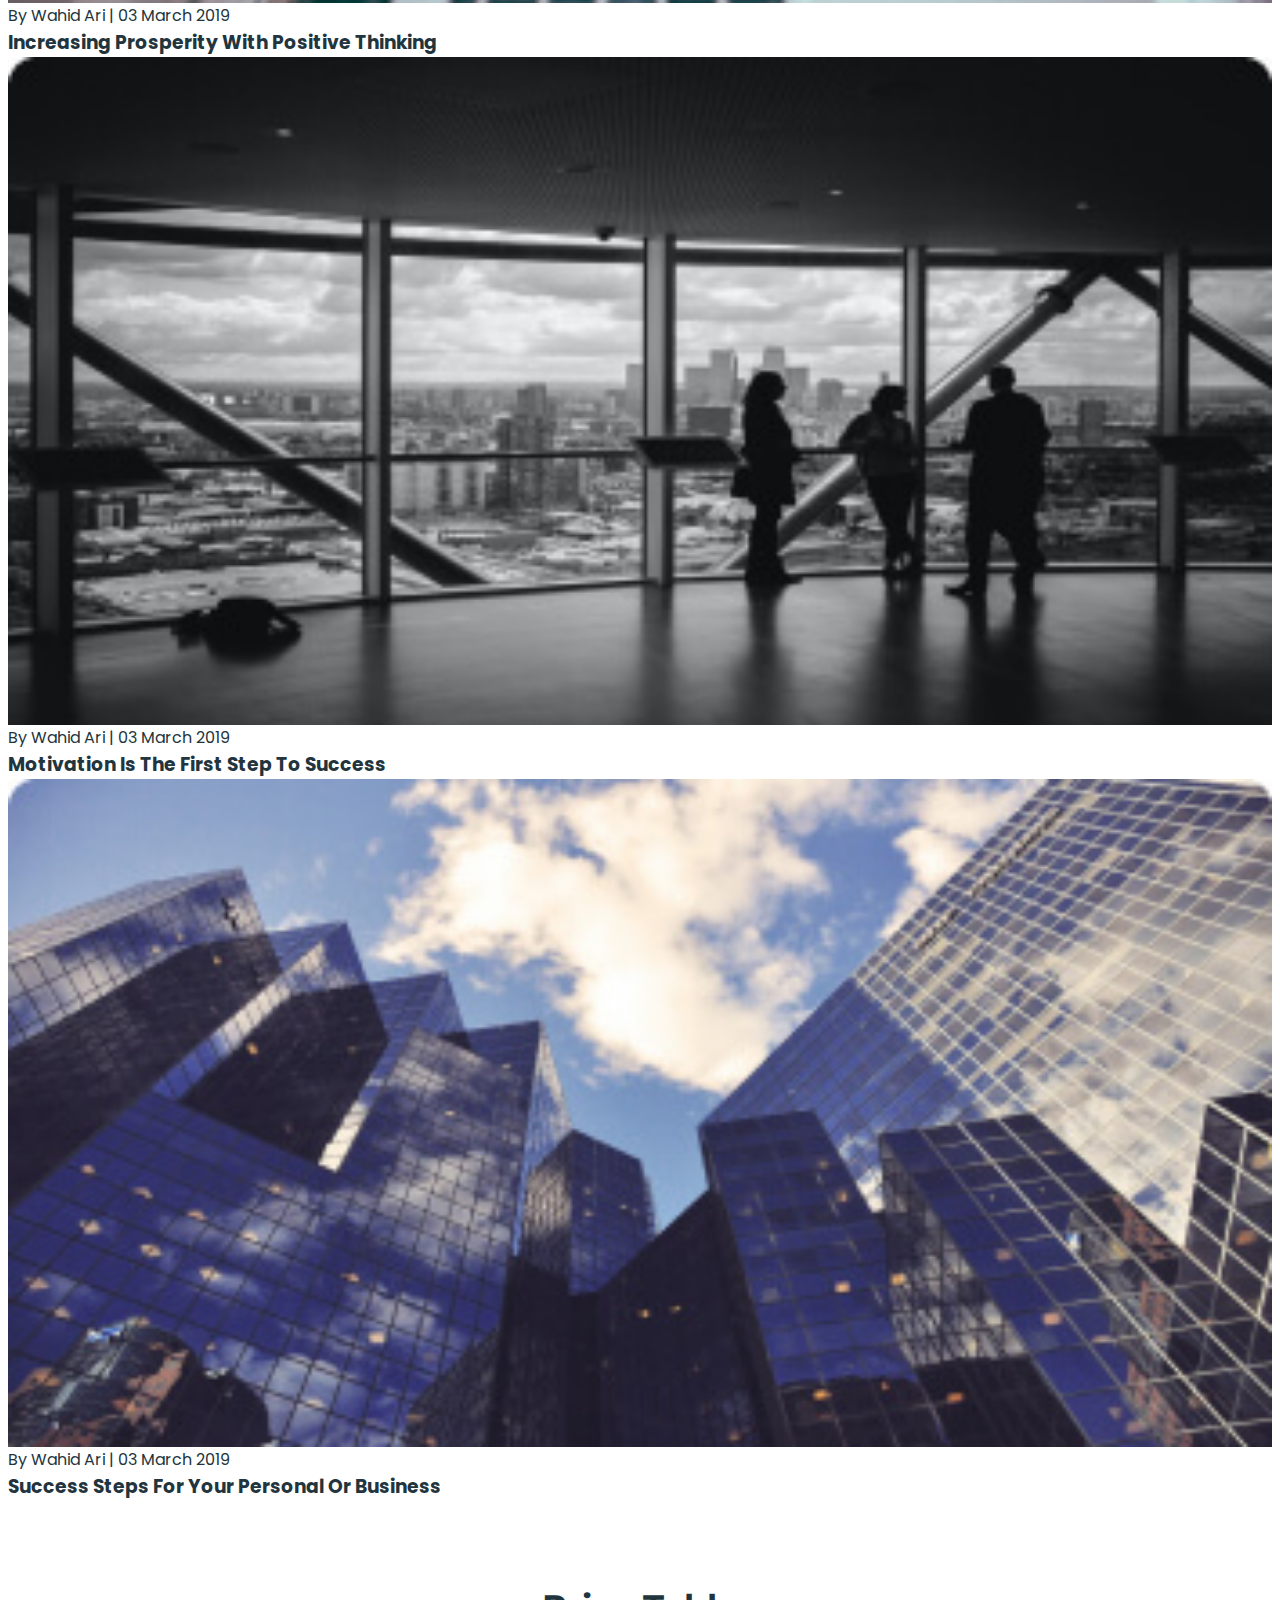
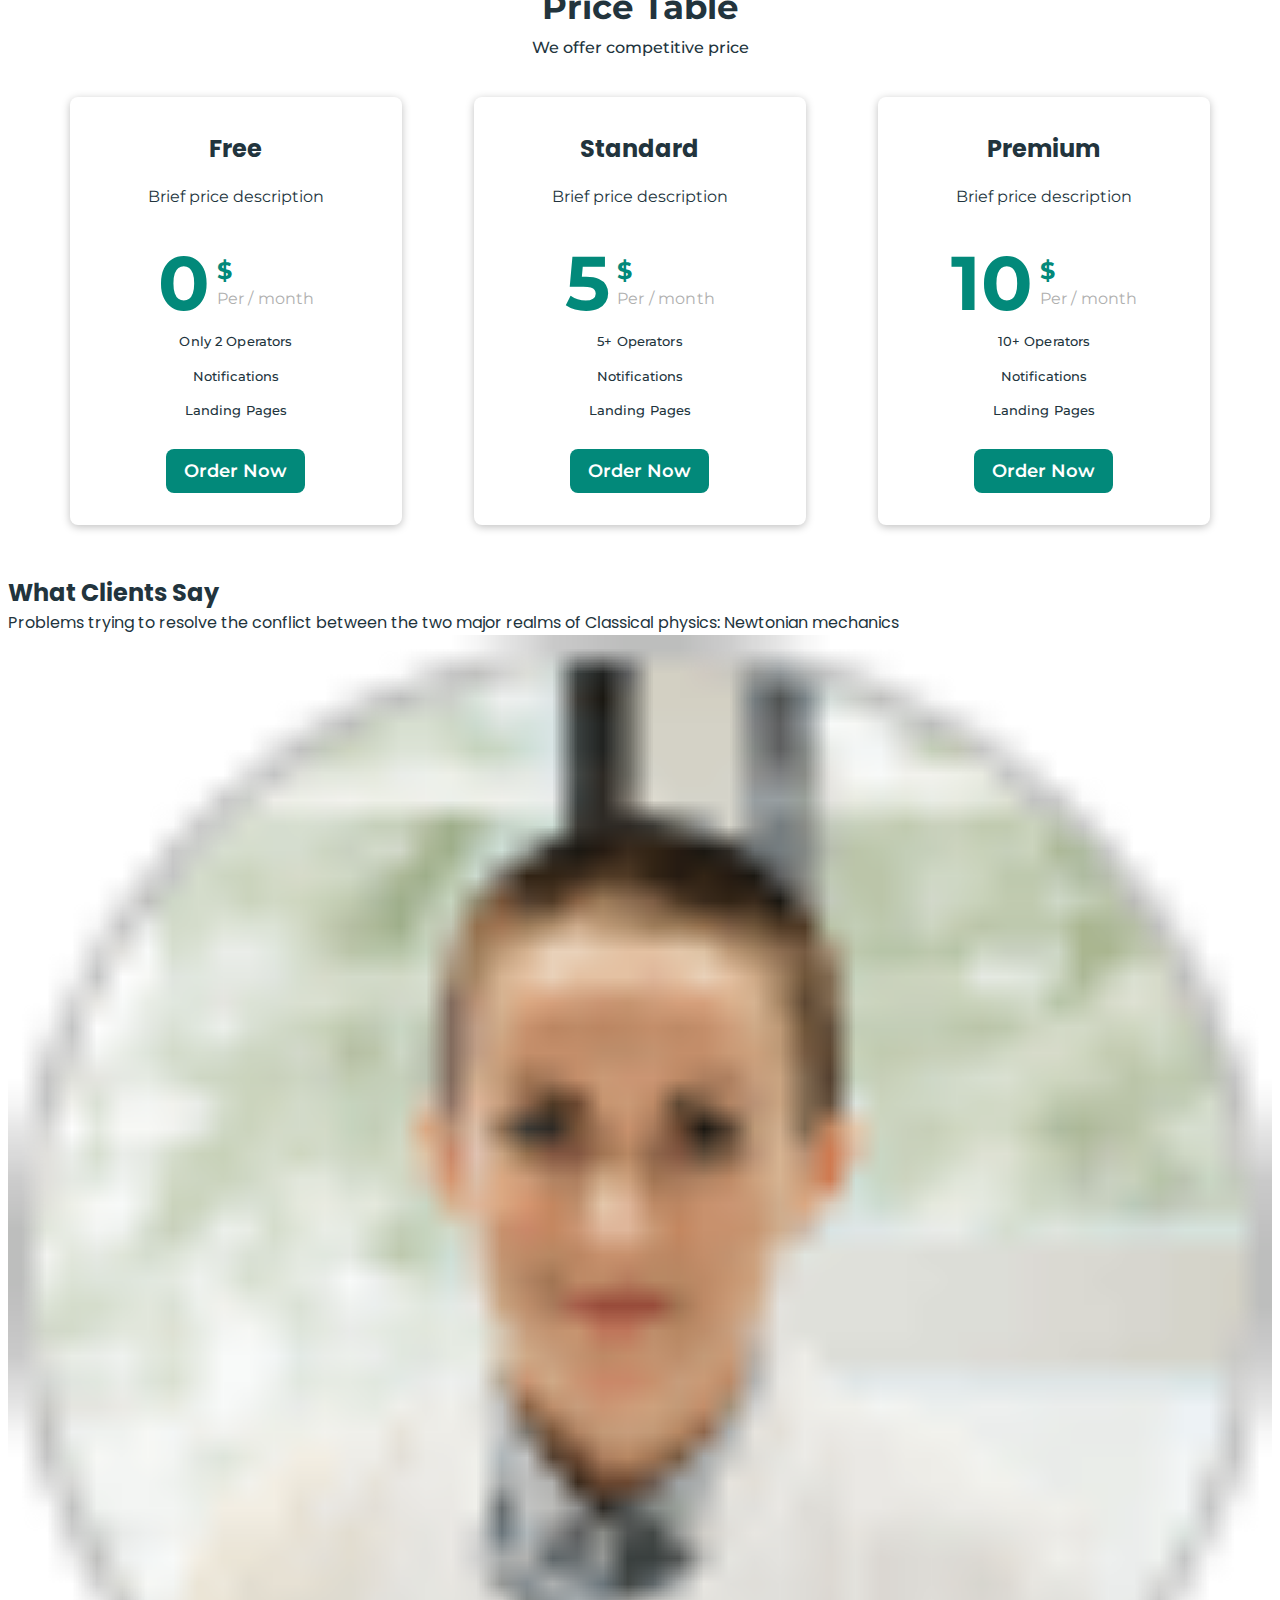
==== commit 7dd5f376: "add css and html files" ====
--- a/index.html
+++ b/index.html
@@ -4,6 +4,20 @@
     <meta charset="UTF-8" />
     <meta name="viewport" content="width=device-width, initial-scale=1.0" />
     <title>blanded-117-7-8</title>
+    <link rel="preconnect" href="https://fonts.googleapis.com" />
+    <link rel="preconnect" href="https://fonts.gstatic.com" crossorigin />
+    <link
+      href="https://fonts.googleapis.com/css2?family=Montserrat:wght@600&family=Poppins:wght@400;500;600;700&display=swap"
+      rel="stylesheet"
+    />
+    <link
+      rel="stylesheet"
+      href="https://cdnjs.cloudflare.com/ajax/libs/modern-normalize/3.0.1/modern-normalize.min.css"
+      integrity="sha512-q6WgHqiHlKyOqslT/lgBgodhd03Wp4BEqKeW6nNtlOY4quzyG3VoQKFrieaCeSnuVseNKRGpGeDU3qPmabCANg=="
+      crossorigin="anonymous"
+      referrerpolicy="no-referrer"
+    />
+    <link rel="stylesheet" href="./css/styles.css" />
   </head>
   <body>
     <header>
@@ -199,23 +213,175 @@
         </ul>
       </section>
 
-      <section>
-        <h2>Price Table</h2>
-        <p>We offer competitive price</p>
-        <ul>
-          <li>
-            <h3></h3>
-          </li>
-          <li>
-            <h3></h3>
-          </li>
-          <li>
-            <h3></h3>
-          </li>
-        </ul>
+      <section class="price">
+        <div class="container">
+        <h2 class="price-title">Price Table</h2>
+        <p class="price-text">We offer competitive price</p>
+        <ul class="price-list">
+          <li class="price-item">
+            <h3 class="price-item-title">Free</h3>
+            <p class="price-item-text">Brief price description</p>
+            <div class="price-item-inner">
+              <h4 class="price-item-number">0</h4>
+              <div class="price-item-content">
+                <p class="price-item-currency">&#36;</p>
+                <p class="price-item-term">Per / month</p>
+              </div>
+            </div>
+            <ul class="price-inner-list">
+              <li class="inner--item">
+                <h5 class="inner--item_title">Only 2 Operators</h5>
+              </li>
+              <li class="inner--item">
+                <h5 class="inner--item_title">Notifications</h5>
+              </li>
+              <li class="inner--item">
+                <h5 class="inner--item_title">Landing Pages</h5>
+              </li>
+            </ul>
+            <button class="price-btn" type="button">Order Now</button>
+          </li>
+          <li class="price-item">
+            <h3 class="price-item-title">Standard</h3>
+            <p class="price-item-text">Brief price description</p>
+            <div class="price-item-inner">
+              <h4 class="price-item-number">5</h4>
+              <div class="price-item-content">
+                <p class="price-item-currency">&#36;</p>
+                <p class="price-item-term">Per / month</p>
+              </div>
+            </div>
+            <ul class="price-inner-list">
+              <li class="inner--item">
+                <h5 class="inner--item_title">5+ Operators</h5>
+              </li>
+              <li class="inner--item">
+                <h5 class="inner--item_title">Notifications</h5>
+              </li>
+              <li class="inner--item">
+                <h5 class="inner--item_title">Landing Pages</h5>
+              </li>
+            </ul>
+            <button class="price-btn" type="button">Order Now</button>
+          </li>
+          <li class="price-item">
+            <h3 class="price-item-title">Premium</h3>
+            <p class="price-item-text">Brief price description</p>
+            <div class="price-item-inner">
+              <h4 class="price-item-number">10</h4>
+              <div class="price-item-content">
+                <p class="price-item-currency">&#36;</p>
+                <p class="price-item-term">Per / month</p>
+              </div>
+            </div>
+            <ul class="price-inner-list">
+              <li class="inner--item">
+                <h5 class="inner--item_title">10+ Operators</h5>
+              </li>
+              <li class="inner--item">
+                <h5 class="inner--item_title">Notifications</h5>
+              </li>
+              <li class="inner--item">
+                <h5 class="inner--item_title">Landing Pages</h5>
+              </li>
+            </ul>
+            <button class="price-btn" type="button">Order Now</button>
+          </li>
+        </ul>
+      </section>
+
+      <section>
+        <h2>What Clients Say</h2>
+        <p>
+          Problems trying to resolve the conflict between the two major realms
+          of Classical physics: Newtonian mechanics
+        </p>
+        <ul>
+          <li>
+            <img src="./images/client-1.png" alt="client-1" />
+            <p>
+              Product helps you see how many more days you need to work to reach
+              your financial goal. Product helps you see how many more days you
+              need to work to reach your financial goal. Product helps you see
+              how many more days you need to work to reach your financial goal.
+            </p>
+            <img src="./images/stars.png" alt="stars" />
+            <h3>Wahid Ari</h3>
+            <p>Designer</p>
+          </li>
+          <li>
+            <img src="./images/client-2.png" alt="client-2" />
+            <p>
+              Product helps you see how many more days you need to work to reach
+              your financial goal. Product helps you see how many more days you
+              need to work to reach your financial goal. Product helps you see
+              how many more days you need to work to reach your financial goal.
+            </p>
+            <img src="./images/stars.png" alt="stars" />
+            <h3>Wahid Ari</h3>
+            <p>Designer</p>
+          </li>
+          <li>
+            <img src="./images/client-3.png" alt="client-3" />
+            <p>
+              Product helps you see how many more days you need to work to reach
+              your financial goal. Product helps you see how many more days you
+              need to work to reach your financial goal. Product helps you see
+              how many more days you need to work to reach your financial goal.
+            </p>
+            <img src="./images/stars.png" alt="stars" />
+            <h3>Wahid Ari</h3>
+            <p>Designer</p>
+          </li>
+        </ul>
+      </section>
+
+      <section class="join">
+        <div class="container join-container">
+          <div class="text"></div>
+        </div>
+          <h2 class="join-title">Join 100 Compannies who boost their business with Product</h2>
+          <img
+          src="./images/graphics.png"
+          alt="graphics"
+          width="351"
+          height="331"
+          />
+          <button type="button" class="join-btn">Get This</button>
       </section>
     </main>
 
-    <footer></footer>
+    <footer>
+      <nav>
+        <a href="./index.html"><img src="./images/logo.png" />Product</a>
+        <h2>Resource</h2>
+        <ul>
+          <li>
+            <p>About Us</p>
+          </li>
+          <li>
+            <p>Blog</p>
+          </li>
+          <li>
+            <p>Contact</p>
+          </li>
+          <li>
+            <p>FAQ</p>
+          </li>
+        </ul>
+        <h2>Legal Stuff</h2>
+        <ul>
+          <li>
+            <p>Disclaimer</p>
+          </li>
+          <li>
+            <p>Financing</p>
+          </li>
+          <li>
+            <p>Privacy Policy</p>
+          </li>
+        </ul>
+      </nav>
+    </footer>
   </body>
 </html>
--- a/css/styles.css
+++ b/css/styles.css
@@ -0,0 +1,158 @@
+body {
+    font-family: "Poppins", serif;
+    font-size: 16px;
+    background-color: #fff;
+    color: #22343d;
+}
+
+h1, h2, h3, h4, h5, h6, p {
+    margin:0;
+}
+
+ul {
+    margin: 0;
+    padding: 0;
+    list-style: none;
+}
+
+a {
+    text-decoration: none;
+}
+
+button {
+    cursor: pointer;
+    border: none;
+    font-family: inherit;
+}
+
+img {
+    display: block;
+    width:100%;
+    height: auto;
+}
+
+.container {
+    width: 1140px;
+    padding: 0 15px;
+    margin: 0 auto;
+
+}
+
+.price {
+    padding-top: 85px;
+    padding-bottom: 50px;
+    font-family: "Montserrat", sans-serif;
+}
+
+.price-title {
+    margin-bottom: 10px;
+    text-align: center;
+    font-weight: 700;
+    font-size: 34px;
+       
+}
+
+.price-text {
+    margin-bottom: 40px;
+    text-align: center;
+    font-weight: 500;
+}
+    
+
+.price-list {
+    display: flex;
+    gap: 72px;
+}
+
+.price-item {
+    text-align: center;
+    padding: 32px 0;
+    width: calc((100% - 144px) / 3);
+    box-shadow: 0 2px 8px 0 rgba(0, 0, 0, 0.25);
+    border-radius: 8px;
+}
+
+.price-item-title {
+    font-family: "Poppins", serif;
+    margin-bottom: 8px;
+    font-weight: 700;
+    font-size: 24px;
+    line-height: 1.66;
+    color: #22343d;
+}
+
+.price-item-text {
+    margin-bottom: 16px;
+    line-height: 2.5;
+}
+
+.price-item-inner {
+    display: flex;
+    align-items: center;
+    justify-content: center;
+}
+
+.price-item-number {
+    margin-right: 7px;
+    font-weight: 700;
+    font-size: 76px;
+    line-height: 1.31;
+    letter-spacing: 0em;
+    text-align: center;
+    color: #02897a;
+}
+
+.price-item-currency {
+    margin-bottom: 4px;
+    text-align: left;
+    font-weight: 700;
+    font-size: 24px;
+    line-height: 1.25;
+    letter-spacing: 0em;
+    color: #02897a;
+}
+
+.price-item-term {
+    line-height: 1.18;
+    letter-spacing: 0.01em;
+    color: #afafaf;
+}
+
+.price-inner-list {
+    margin-bottom: 30px;
+}
+
+.inner--item:not(:last-child) {
+    margin-bottom: 16px;
+}
+
+.inner--item_title {
+    font-weight: 500;
+    line-height: 1.375;
+    letter-spacing: 0.01em;
+    color: #22343d;
+}
+
+.price-btn {
+    padding: 11px 0;
+    min-width: 139px;
+    font-weight: 600;
+    font-size: 18px;
+    background-color: #02897a;
+    color: #fff;
+    border-radius: 8px;
+}
+
+.join-container {
+    width: 968px;
+}
+
+.text {
+    width: 968px;
+    height: 345px;
+    background: #02897a;
+}
+
+.join-title {}
+
+.join-btn {}